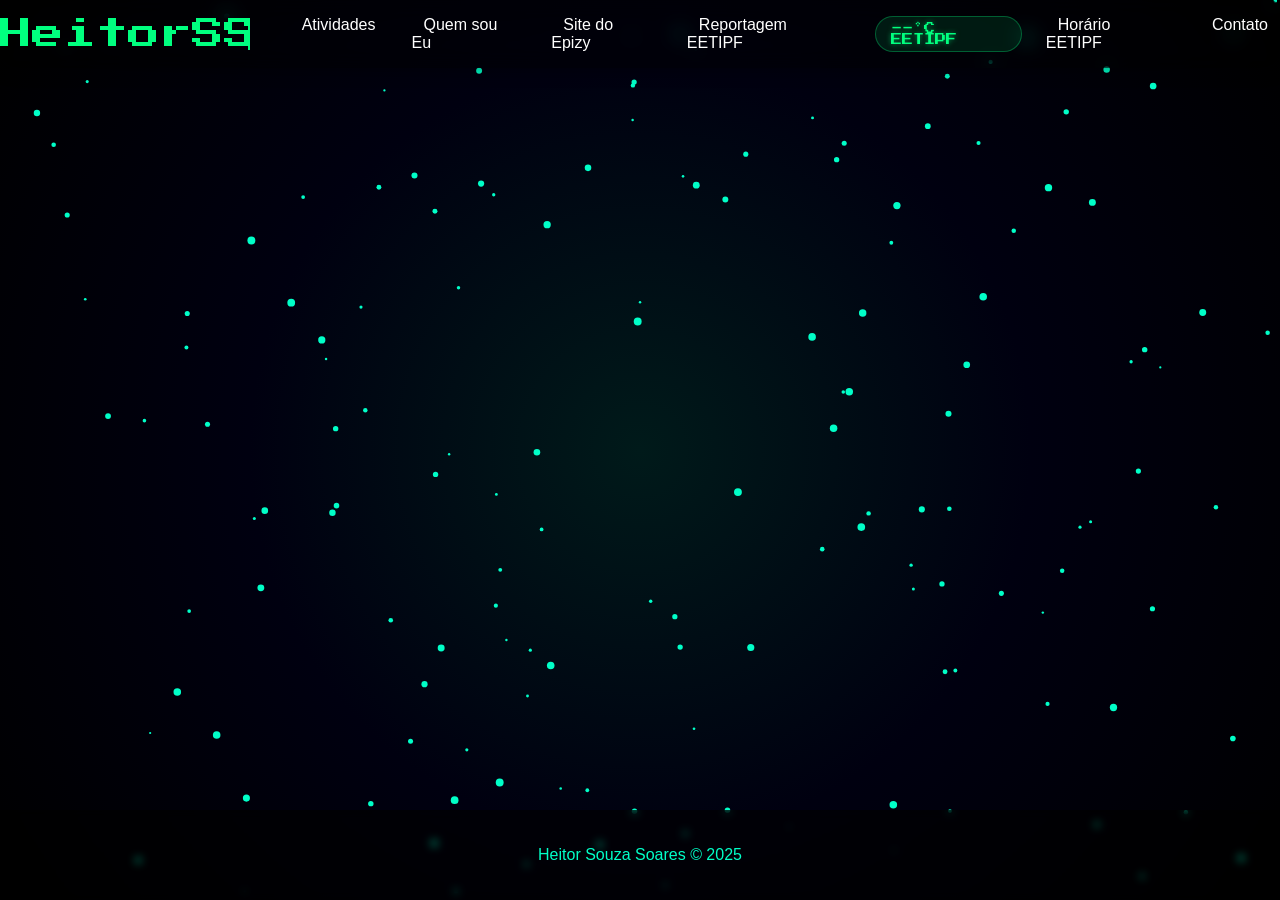
==== index.html @ 60b9fe6f "Feat - Adicionado API de clima" ====
<!DOCTYPE html>
<html lang="pt-br">

<head>
    <meta charset="UTF-8">
    <meta name="viewport" content="width=device-width, initial-scale=1.0">

    <title>HeitorSS</title>

    <link href="https://fonts.googleapis.com/css2?family=Press+Start+2P&display=swap" rel="stylesheet">

    <link rel="manifest" href="/manifest.json">
    <meta name="theme-color" content="#2563eb">
    <link rel="icon" href="icons/icon-192.png">
    <link rel="apple-touch-icon" href="icons/icon-512.png">
    <link rel="stylesheet" href="css/root.css">
    <link rel="stylesheet" href="css/layout.css">
    <link rel="stylesheet" href="css/menu.css">
    <link rel="stylesheet" href="css/hero.css">
    <link rel="stylesheet" href="css/style.css">

    <script defer src="js/menu.js"></script>
    <script defer src="js/particles_config.js"></script>
    <script defer src="js/clima.js"></script>
</head>

<body>
    <canvas id="particles"></canvas>

    <header class="header">
        <nav class="nav">
            <a href="https://www.instagram.com/" class="logo">HeitorSS</a>

            <button class="hamburguer" aria-label="Menu"><span></span></button>

            <ul class="nav-list">
                <li class="dropdown">
                    <a href="#">Atividades</a>
                    <ul class="dropdown-menu">
                        <li><a href="projetos.html" style="color: #00ff7f; font-weight: bold;">Página de Projetos</a>
                        </li>

                        <li>
                            <a href="https://drive.google.com/drive/folders/1LL6l6XoXd9-YVU5_PLewGvvCvMdS0h8O?usp=drive_link"
                                target="_blank" rel="noopener noreferrer">Html e Css</a>
                        </li>
                        <li>
                            <a href="https://drive.google.com/drive/folders/1zPRLdQ1I1BKVwmNuQ0gTp_elf0p44a7t?usp=drive_link"
                                target="_blank" rel="noopener noreferrer">Programação Web</a>
                        </li>
                        <li>
                            <a href="https://drive.google.com/drive/folders/12LmqHrkvAjQuMaIHPnSUoVoJ_ao_UeqX?usp=drive_link"
                                target="_blank" rel="noopener noreferrer">Lógica DP 2</a>
                        </li>
                        <li>
                            <a href="https://drive.google.com/drive/folders/1gd-kmtQkbzxY_TovyuV1MWBOTUQKLWuR?usp=drive_link"
                                target="_blank" rel="noopener noreferrer">Poo/Java</a>
                        </li>
                    </ul>
                </li>

                <li><a href="https://heitorsouzasoares2025.github.io/Portifolio/" target="_blank"
                        rel="noopener noreferrer">Quem sou Eu</a></li>
                <li><a href="https://alisonfdn.epizy.com/" target="_blank" rel="noopener noreferrer">Site do Epizy</a>
                </li>
                <li><a href="https://noticias.r7.com/minas-gerais/balanco-geral-mg/video/profissoes-do-futuro-oferta-por-ensino-medio-integrado-a-educacao-profissional-cresce-em-mg-25082025/"
                        target="_blank" rel="noopener noreferrer">Reportagem EETIPF</a></li>
                        <div id="clima-container" class="clima-top">
                            <span id="temp">--°C EETIPF</span>
                            <img id="clima-icon" src="" alt="Clima" style="display: none;">
                        </div>
                <li><a href="https://heitorsouzasoares2025.github.io/site-horarios/" target="_blank"
                        rel="noopener noreferrer">Horário EETIPF</a></li>
                <li><a href="mailto:heitorinformaticasala09@gmail.com" target="_blank">Contato</a></li>
            </ul>
        </nav>
    </header>

    <main>
    </main>

    <footer>
        <p>Heitor Souza Soares © 2025</p>
    </footer>

    <script>
        if ('serviceWorker' in navigator) {
            navigator.serviceWorker.register('sw.js')
                .then(() => console.log('Service Worker registrado!'))
                .catch(err => console.error('Erro ao registrar SW:', err));
        }
    </script>

</body>

</html>
---- css/root.css ----
@keyframes pulse {
    0% {
        background: radial-gradient(circle at center, #001a1a, #000010, #000000);
    }

    100% {
        background: radial-gradient(circle at center, #002b2b, #000020, #000000);
    }
}

@keyframes blink {

    0%,
    50%,
    100% {
        border-color: #00ff7f;
    }

    25%,
    75% {
        border-color: transparent;
    }
}

@keyframes fadeInUp {
    from {
        opacity: 0;
        transform: translateY(30px);
    }

    to {
        opacity: 1;
        transform: translateY(0);
    }
}
---- css/layout.css ----
html,
body {
    height: 100%;
    margin: 0;
}

body {
    display: flex;
    flex-direction: column;
    min-height: 100vh;
    background: radial-gradient(circle at center, #001a1a, #000010, #000000);
    animation: pulse 6s infinite alternate;
    font-family: sans-serif;
}

main {
    flex: 1 0 auto;
    padding-top: 100px;
    display: flex;
    flex-direction: column;
}

footer {
    flex-shrink: 0;
    width: 100%;
    background: rgba(0, 0, 0, 0.6);
    color: #00ffc8;
    text-align: center;
    padding: 20px 0;
    backdrop-filter: blur(4px);
    z-index: 1000;
}

.header {
    position: relative;
    z-index: 1000;
}

.logo {
    text-decoration: none;
    font-family: 'Press Start 2P', sans-serif;
    font-size: 2rem;
    color: #00ff7f;
    text-shadow: 2px 2px 5px rgba(0, 0, 0, 0.5);
    white-space: nowrap;
    border-right: 2px solid #00ff7f;
    overflow: hidden;
    animation: blink 1s step-start infinite;
}

#particles {
    position: fixed;
    top: 0;
    left: 0;
    width: 100vw;
    height: 100vh;
    z-index: 800;
    pointer-events: none;
}

.title-retro {
    font-family: 'Press Start 2P', cursive;
    color: #00ff7f;
    text-align: center;
    padding: 40px 0;
    text-shadow: 2px 2px 10px rgba(0, 255, 127, 0.5);
    font-size: 1.8rem;
}

#particles {
    position: fixed;
    top: 0;
    left: 0;
    width: 100%;
    height: 100%;
    z-index: -1;
    pointer-events: none;
}

.clima-top {
    display: flex;
    align-items: center;
    gap: 8px;
    font-family: 'Press Start 2P', cursive;
    font-size: 0.7rem;
    color: #00ff7f;
    padding: 5px 15px;
    background: rgba(0, 255, 127, 0.1);
    border-radius: 20px;
    border: 1px solid rgba(0, 255, 127, 0.3);
    text-shadow: 0 0 5px rgba(0, 255, 127, 0.5);
}

#clima-icon {
    width: 30px;
    height: 30px;
    filter: drop-shadow(0 0 5px #00ff7f);
}
---- css/menu.css ----
.nav {
    max-width: 1280px;
    margin: 0 auto;
    display: flex;
    justify-content: space-between;
    align-items: center;
    padding: 10 16px;
    background: rgba(0, 0, 0, 0.4);
    backdrop-filter: blur(10px);
    border-radius: 10px;
    box-shadow: 0 4px 15px rgba(0, 0, 0, 0.3);
    position: relative;
    z-index: 1000;
}

.nav-list {
    display: flex;
    gap: 24px;
    list-style: none;
}

.nav-list li a {
    color: white;
    font-size: 16px;
    padding: 6px 12px;
    border-radius: 6px;
    text-decoration: none;
    transition: 0.3s ease;
}

.nav-list li a:hover,
.dropdown-menu a:hover {
    color: #00ff36;
    text-shadow: 0 0 8px #00ff36, 0 0 15px #00ff36;
    background-color: rgba(0, 255, 56, 0.1);
    box-shadow: 0 0 10px #00ff36, 0 0 20px #00ff36;
}

.dropdown {
    position: relative;
}

.dropdown-menu {
    list-style: none;
    display: none;
    position: absolute;
    top: 100%;
    left: 0;
    min-width: 180px;
    background: rgba(0, 0, 0, 0.6);
    backdrop-filter: blur(8px);
    border-radius: 8px;
    padding: 8px 0;
    z-index: 1100;
}

.dropdown-menu a {
    display: block;
    padding: 8px 16px;
    color: white;
    font-size: 14px;
}

.dropdown:hover .dropdown-menu {
    display: block;
}

.hamburguer {
    display: none;
    width: 30px;
    height: 24px;
    background: none;
    border: none;
    cursor: pointer;
    position: relative;
    z-index: 1200;
}

.hamburguer span,
.hamburguer::before,
.hamburguer::after {
    content: "";
    display: block;
    width: 30px;
    height: 3px;
    background: #fff;
    border-radius: 2px;
    position: absolute;
    left: 0;
    transition: 0.3s;
}

.hamburguer::before {
    top: 0;
}

.hamburguer span {
    top: 10px;
}

.hamburguer::after {
    top: 20px;
}

@media (max-width: 768px) {
    .hamburguer {
        display: block;
        position: relative;
        z-index: 1500;
    }

    .nav-list {
        position: fixed;
        top: 0;
        left: 0;
        width: 100vw;
        height: 100vh;
        flex-direction: column;
        justify-content: center;
        align-items: center;
        background: rgba(0, 0, 0, 0.8);
        backdrop-filter: blur(10px);
        clip-path: circle(0 at 90% -10%);
        transition: 0.5s ease-in-out;
        pointer-events: none;
        gap: 24px;
        z-index: 1100;
    }

    .nav.active .nav-list {
        clip-path: circle(1500px at 90% -10%);
        pointer-events: all;
    }

    .nav-list li a {
        font-size: 24px;
        text-align: center;
    }

    .dropdown-menu {
        display: none;
        flex-direction: column;
        width: 100%;
        text-align: center;
        background: rgba(0, 0, 0, 0.7);
        backdrop-filter: blur(10px);
        border-radius: 8px;
        padding: 8px 0;
        z-index: 1200;
    }

    .dropdown.active .dropdown-menu {
        display: flex;
    }
}
---- css/hero.css ----
.grid-projetos {
    display: grid;
    grid-template-columns: repeat(auto-fit, minmax(320px, 1fr));
    gap: 40px;
    padding: 50px 5%;
}

.projeto-card {
    position: relative;
    height: 450px;
    border-radius: 15px;
    overflow: hidden;
    background: #050505;
    border: 1px solid rgba(0, 255, 127, 0.1);
    display: flex;
    flex-direction: column;
    justify-content: flex-end;
    transition: border-color 0.3s, box-shadow 0.3s;
}

.projeto-card::before {
    content: "";
    position: absolute;
    inset: 0;
    background: radial-gradient(800px circle at var(--x) var(--y),
            rgba(0, 255, 127, 0.4),
            transparent 25%);
    z-index: 2;
    opacity: 0;
    transition: opacity 0.5s;
    pointer-events: none;
}

.projeto-card:hover::before {
    opacity: 1;
}

.projeto-card:hover {
    border-color: #00ff7f;
    box-shadow: 0 0 20px rgba(0, 255, 127, 0.2);
}

.card-image {
    position: absolute;
    inset: 0;
    background-size: cover;
    background-position: center;
    filter: grayscale(100%) brightness(0.1);
    transition: filter 0.5s;
    z-index: 1;
}

.projeto-card:hover .card-image {
    filter: grayscale(0%) brightness(0.4);
}

.projeto-card::after {
    content: '';
    position: absolute;
    bottom: 0;
    width: 100%;
    height: 80%;
    background: linear-gradient(to top, rgba(0, 0, 0, 1) 10%, transparent);
    z-index: 2;
    pointer-events: none;
}

.card-content {
    position: relative;
    z-index: 3;
    padding: 25px;
    transform: translateY(150px);
    transition: transform 0.5s cubic-bezier(0.4, 0, 0.2, 1);
}

.projeto-card:hover .card-content {
    transform: translateY(0) !important;
}

.projeto-card h3 {
    margin: 15px 0;
    font-size: 1.2rem;
    color: #00ff7f;
    text-shadow: 0 0 10px rgba(0, 255, 127, 0.5);
    font-family: 'Press Start 2P', cursive;
    display: flex;
    align-items: center;
    gap: 10px;
}

.icon-animado {
    display: inline-block;
    transition: transform 0.3s cubic-bezier(0.175, 0.885, 0.32, 1.275);
    will-change: transform;
}

.tag {
    font-size: 0.6rem;
    background: #00ff7f;
    color: #000;
    padding: 3px 8px;
    font-family: 'Press Start 2P';
    border-radius: 3px;
}

.detalhamento {
    opacity: 0;
    transition: opacity 0.4s ease;
}

.projeto-card:hover .detalhamento {
    opacity: 1 !important;
}

.detalhamento p,
.detalhamento li {
    color: #ffffff !important;
    font-size: 0.8rem;
    text-shadow: 1px 1px 3px #000;
    margin-bottom: 5px;
}

.detalhamento ul {
    list-style: none;
    padding: 0;
    margin-bottom: 15px;
}

.projeto-card:hover .detalhamento li {
    animation: slideIn 0.4s ease forwards;
    opacity: 0;
}

.projeto-card:hover .detalhamento li:nth-child(1) {
    animation-delay: 0.1s;
}

.projeto-card:hover .detalhamento li:nth-child(2) {
    animation-delay: 0.2s;
}

.projeto-card:hover .detalhamento li:nth-child(3) {
    animation-delay: 0.3s;
}

@keyframes slideIn {
    from {
        transform: translateX(-15px);
        opacity: 0;
    }

    to {
        transform: translateX(0);
        opacity: 1;
    }
}

.btn-view {
    display: block;
    text-align: center;
    background: transparent;
    border: 1px solid #00ff7f;
    color: #00ff7f;
    padding: 12px;
    font-family: 'Press Start 2P';
    font-size: 0.7rem;
    text-decoration: none;
    transition: 0.3s;
}

.btn-view:hover {
    background: #00ff7f;
    color: #000;
    box-shadow: 0 0 15px #00ff7f;
}
---- css/style.css ----
@import "root.css";
@import "layout.css";
@import "menu.css";
@import "hero.css";
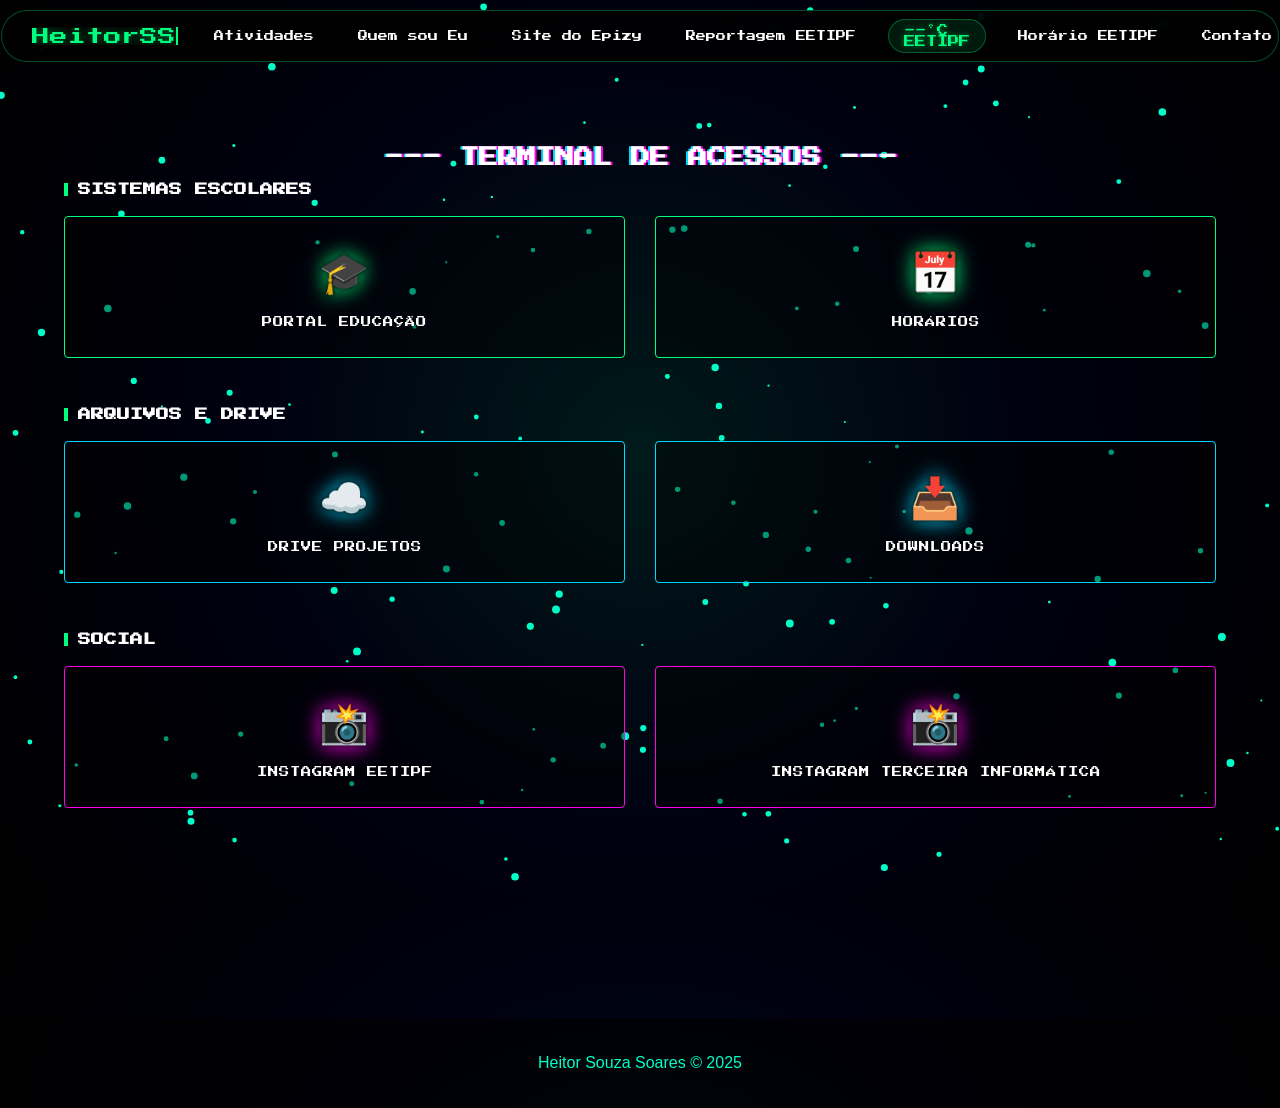
==== commit f1e2bb43: "Feat - Adicionado categorização nos downloadas e reconhecimento automático estimado de peso" ====
--- a/index.html
+++ b/index.html
@@ -29,7 +29,9 @@
 
     <header class="header">
         <nav class="nav">
-            <a href="https://www.instagram.com/" class="logo">HeitorSS</a>
+            <div class="logo-container">
+                <a href="https://www.instagram.com/" class="logo">HeitorSS</a>
+            </div>
 
             <button class="hamburguer" aria-label="Menu"><span></span></button>
 
@@ -56,6 +58,11 @@
                             <a href="https://drive.google.com/drive/folders/1gd-kmtQkbzxY_TovyuV1MWBOTUQKLWuR?usp=drive_link"
                                 target="_blank" rel="noopener noreferrer">Poo/Java</a>
                         </li>
+
+                        <a href="downloads.html" class="link-card neon-azul">
+                            <span class="emoji-icon">📥</span>
+                            <span>CENTRAL DE DOWNLOADS</span>
+                        </a>
                     </ul>
                 </li>
 
@@ -76,6 +83,52 @@
         </nav>
     </header>
 
+    <section class="central-links">
+        <h2 class="titulo-sessao">--- TERMINAL DE ACESSOS ---</h2>
+    
+        <div class="categoria-grupo">
+            <h3 class="label-categoria">SISTEMAS ESCOLARES</h3>
+            <div class="grid-links">
+                <a href="#" class="link-card neon-verde">
+                    <span class="emoji-icon">🎓</span>
+                    <span>PORTAL EDUCAÇÃO</span>
+                </a>
+                <a href="#" class="link-card neon-verde">
+                    <span class="emoji-icon">📅</span>
+                    <span>HORÁRIOS</span>
+                </a>
+            </div>
+        </div>
+    
+        <div class="categoria-grupo">
+            <h3 class="label-categoria">ARQUIVOS E DRIVE</h3>
+            <div class="grid-links">
+                <a href="#" class="link-card neon-azul">
+                    <span class="emoji-icon">☁️</span>
+                    <span>DRIVE PROJETOS</span>
+                </a>
+                <a href="downloads.html" class="link-card neon-azul">
+                    <span class="emoji-icon">📥</span>
+                    <span>DOWNLOADS</span>
+                </a>
+            </div>
+        </div>
+    
+        <div class="categoria-grupo">
+            <h3 class="label-categoria">SOCIAL</h3>
+            <div class="grid-links">
+                <a href="https://www.instagram.com/escolafontes/" class="link-card neon-rosa">
+                    <span class="emoji-icon">📸</span>
+                    <span>INSTAGRAM EETIPF</span>
+                </a>
+                <a href="https://www.instagram.com/terceirao_info26/" class="link-card neon-rosa">
+                    <span class="emoji-icon">📸</span>
+                    <span>INSTAGRAM TERCEIRA INFORMÁTICA</span>
+                </a>
+            </div>
+        </div>
+    </section>
+
     <main>
     </main>
 
--- a/css/root.css
+++ b/css/root.css
@@ -3,7 +3,6 @@
     0% {
         background: radial-gradient(circle at center, #001a1a, #000010, #000000);
     }
-
     100% {
         background: radial-gradient(circle at center, #002b2b, #000020, #000000);
     }
@@ -16,7 +15,6 @@
     100% {
         border-color: #00ff7f;
     }
-
     25%,
     75% {
         border-color: transparent;
@@ -28,9 +26,58 @@
         opacity: 0;
         transform: translateY(30px);
     }
-
     to {
         opacity: 1;
         transform: translateY(0);
     }
+}
+
+@keyframes floating {
+
+    0%,
+    100% {
+        transform: translateY(0) scale(1.2);
+    }
+    50% {
+        transform: translateY(-10px) scale(1.2);
+    }
+}
+
+@keyframes scan {
+    0% {
+        top: -100%;
+    }
+    100% {
+        top: 100%;
+    }
+}
+
+@keyframes glitch-anim {
+    0% {
+        transform: translate(0);
+    }
+    20% {
+        transform: translate(-2px, 2px);
+    }
+    40% {
+        transform: translate(-2px, -2px);
+    }
+    60% {
+        transform: translate(2px, 2px);
+    }
+    80% {
+        transform: translate(2px, -2px);
+    }
+    100% {
+        transform: translate(0);
+    }
+}
+
+@keyframes typing {
+    from {
+        width: 0;
+    }
+    to {
+        width: 155px;
+    }
 }
--- a/css/layout.css
+++ b/css/layout.css
@@ -96,4 +96,136 @@
     width: 30px;
     height: 30px;
     filter: drop-shadow(0 0 5px #00ff7f);
+}
+
+.central-links {
+    padding: 60px 5%;
+    text-align: center;
+    perspective: 1000px;
+}
+
+.grid-links {
+    display: grid;
+    grid-template-columns: repeat(auto-fit, minmax(220px, 1fr));
+    gap: 30px;
+    max-width: 1200px;
+    margin: 0 auto;
+}
+
+.link-card {
+    background: rgba(0, 255, 127, 0.03);
+    border: 1px solid rgba(0, 255, 127, 0.2);
+    padding: 30px 20px;
+    text-decoration: none;
+    color: #fff;
+    font-family: 'Press Start 2P', cursive;
+    font-size: 0.65rem;
+    border-radius: 4px;
+    display: flex;
+    flex-direction: column;
+    align-items: center;
+    gap: 20px;
+    position: relative;
+    transition: all 0.4s cubic-bezier(0.175, 0.885, 0.32, 1.275);
+    transform-style: preserve-3d;
+    overflow: hidden;
+}
+
+.link-card .emoji-icon {
+    font-size: 2.5rem;
+    filter: drop-shadow(0 0 10px rgba(0, 255, 127, 0.5));
+    transition: transform 0.3s ease;
+}
+
+.link-card:hover {
+    background: rgba(0, 255, 127, 0.1);
+    border-color: #00ff7f;
+    box-shadow:
+        -10px 10px 20px rgba(0, 0, 0, 0.5),
+        0 0 15px rgba(0, 255, 127, 0.3);
+    transform: rotateX(10deg) rotateY(-10deg) translateZ(20px);
+}
+
+.link-card:hover .emoji-icon {
+    transform: scale(1.2) translateZ(30px);
+    animation: floating 2s infinite ease-in-out;
+}
+
+.link-card::after {
+    content: "";
+    position: absolute;
+    top: -100%;
+    left: 0;
+    width: 100%;
+    height: 100%;
+    background: linear-gradient(to bottom,
+            transparent,
+            rgba(0, 255, 127, 0.2),
+            transparent);
+    transition: none;
+}
+
+.link-card:hover::after {
+    animation: scan 1.5s infinite linear;
+}
+
+.link-card span {
+    letter-spacing: 1px;
+    text-shadow: 0 0 5px #000;
+}
+
+.categoria-grupo {
+    margin-bottom: 50px;
+}
+
+.label-categoria {
+    font-family: 'Press Start 2P', cursive;
+    color: #fff;
+    font-size: 0.8rem;
+    text-align: left;
+    margin-bottom: 20px;
+    padding-left: 10px;
+    border-left: 4px solid #00ff7f;
+    text-transform: uppercase;
+}
+
+.neon-verde {
+    --cor-neon: #00ff7f;
+    --cor-sombra: rgba(0, 255, 127, 0.3);
+}
+
+.neon-azul {
+    --cor-neon: #00d9ff;
+    --cor-sombra: rgba(0, 217, 255, 0.3);
+}
+
+.neon-rosa {
+    --cor-neon: #ff00ea;
+    --cor-sombra: rgba(255, 0, 234, 0.3);
+}
+
+.link-card {
+    border: 1px solid var(--cor-neon);
+    background: rgba(0, 0, 0, 0.4);
+}
+
+.link-card:hover {
+    box-shadow:
+        -10px 10px 20px rgba(0, 0, 0, 0.5),
+        0 0 15px var(--cor-sombra);
+    background: var(--cor-sombra);
+    transform: rotateX(10deg) rotateY(-10deg) translateZ(20px);
+}
+
+.link-card .emoji-icon {
+    filter: drop-shadow(0 0 10px var(--cor-neon));
+}
+
+.titulo-sessao {
+    font-family: 'Press Start 2P', cursive;
+    color: #fff;
+    font-size: 1.2rem;
+    text-align: center;
+    text-shadow: 2px 0 #ff00ea, -2px 0 #00d9ff;
+    animation: glitch-anim 2s infinite;
 }
--- a/css/menu.css
+++ b/css/menu.css
@@ -1,39 +1,67 @@
 .nav {
-    max-width: 1280px;
-    margin: 0 auto;
+    max-width: 95%;
+    margin: 10px auto;
+    display: grid;
+    grid-template-columns: auto 1fr auto;
+    align-items: center;
+    gap: 20px;
+    padding: 8px 30px;
+    background: rgba(0, 0, 0, 0.85);
+    backdrop-filter: blur(12px);
+    border-radius: 50px;
+    border: 1px solid rgba(0, 255, 127, 0.3);
+    position: sticky;
+    top: 10px;
+    z-index: 1000;
+}
+
+.nav-right {
     display: flex;
-    justify-content: space-between;
     align-items: center;
-    padding: 10 16px;
-    background: rgba(0, 0, 0, 0.4);
-    backdrop-filter: blur(10px);
-    border-radius: 10px;
-    box-shadow: 0 4px 15px rgba(0, 0, 0, 0.3);
-    position: relative;
-    z-index: 1000;
+    gap: 15px;
+    justify-content: flex-end;
 }
 
 .nav-list {
     display: flex;
-    gap: 24px;
+    justify-content: center;
+    align-items: center;
+    gap: 20px;
     list-style: none;
+    padding: 0;
+    margin: 0;
+    width: 100%;
+}
+.logo-container {
+    min-width: 150px;
+    display: flex;
+    justify-content: flex-start;
+}
+.nav a {
+    text-decoration: none;
+    font-family: 'Press Start 2P', cursive;
+    transition: 0.3s;
 }
 
 .nav-list li a {
     color: white;
-    font-size: 16px;
-    padding: 6px 12px;
-    border-radius: 6px;
-    text-decoration: none;
-    transition: 0.3s ease;
+    font-size: 10px;
+    padding: 8px 12px;
+    display: block;
+    white-space: nowrap;
 }
 
-.nav-list li a:hover,
-.dropdown-menu a:hover {
-    color: #00ff36;
-    text-shadow: 0 0 8px #00ff36, 0 0 15px #00ff36;
-    background-color: rgba(0, 255, 56, 0.1);
-    box-shadow: 0 0 10px #00ff36, 0 0 20px #00ff36;
+.nav-list li a:hover {
+    color: #00ff7f;
+    background: rgba(0, 255, 127, 0.1);
+    box-shadow: inset 0 0 10px rgba(0, 255, 127, 0.2);
+    border-radius: 20px;
+}
+
+.logo {
+    color: #00ff7f !important;
+    font-size: 1.1rem;
+    text-shadow: 0 0 10px rgba(0, 255, 127, 0.5);
 }
 
 .dropdown {
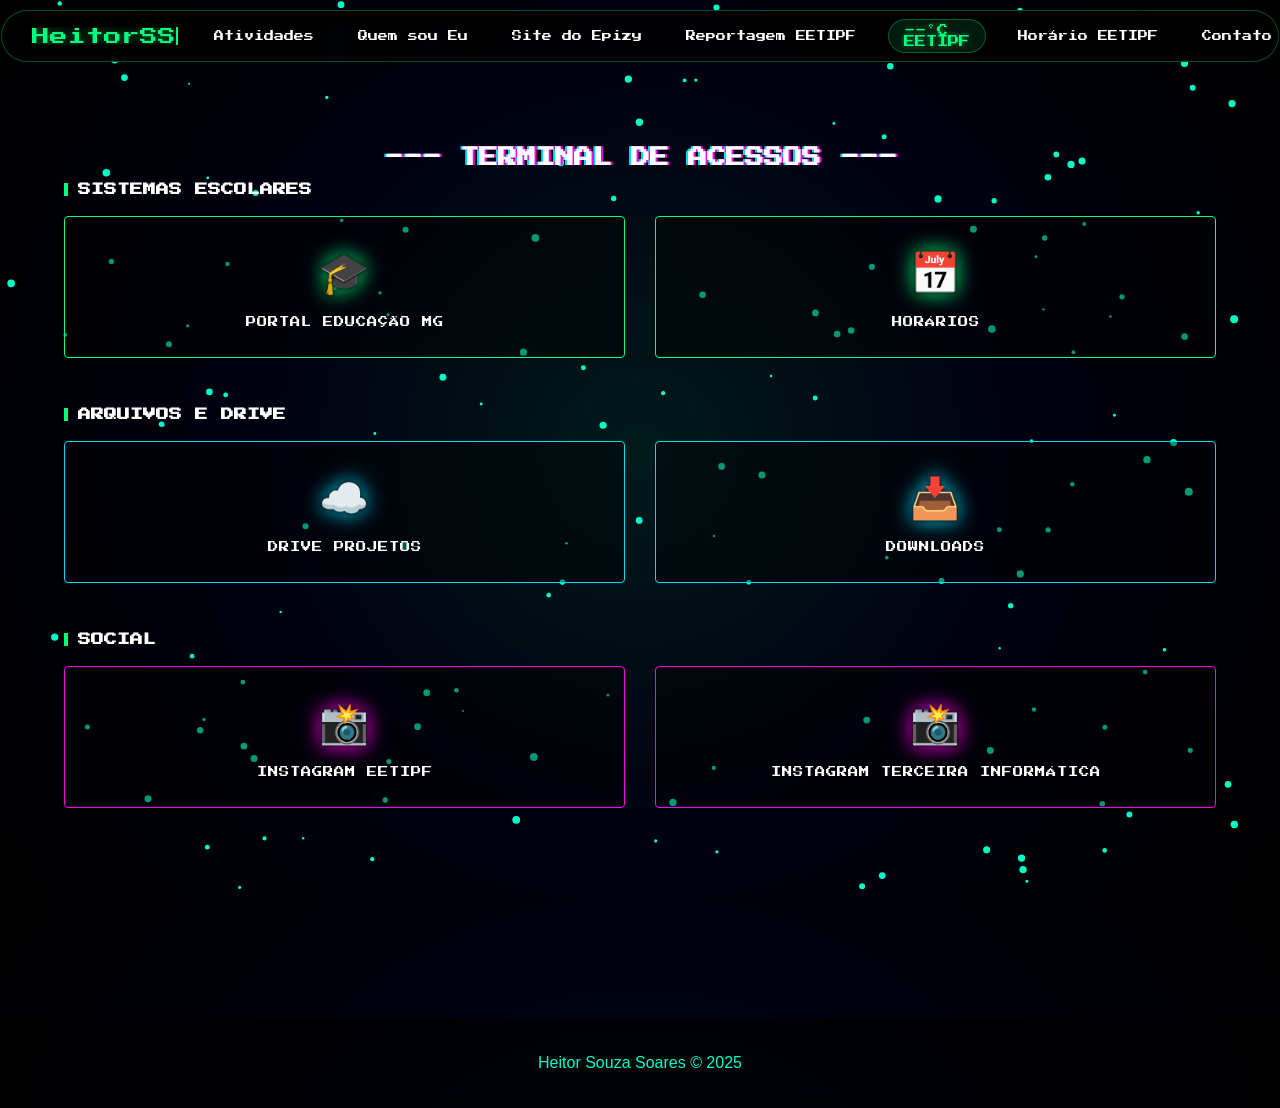
==== commit e50d7dde: "Feat,Fix - Adicionado novos recursos e corrigido bugs" ====
--- a/index.html
+++ b/index.html
@@ -89,9 +89,9 @@
         <div class="categoria-grupo">
             <h3 class="label-categoria">SISTEMAS ESCOLARES</h3>
             <div class="grid-links">
-                <a href="#" class="link-card neon-verde">
+                <a href="https://www.educacao.mg.gov.br/" class="link-card neon-verde">
                     <span class="emoji-icon">🎓</span>
-                    <span>PORTAL EDUCAÇÃO</span>
+                    <span>PORTAL EDUCAÇÃO MG</span>
                 </a>
                 <a href="#" class="link-card neon-verde">
                     <span class="emoji-icon">📅</span>
@@ -103,7 +103,7 @@
         <div class="categoria-grupo">
             <h3 class="label-categoria">ARQUIVOS E DRIVE</h3>
             <div class="grid-links">
-                <a href="#" class="link-card neon-azul">
+                <a href="https://drive.google.com/drive/u/2/my-drive" class="link-card neon-azul">
                     <span class="emoji-icon">☁️</span>
                     <span>DRIVE PROJETOS</span>
                 </a>
--- a/css/style.css
+++ b/css/style.css
@@ -1,4 +1,5 @@
-@import "root.css";
+@import "downloads.css";
+@import "hero.css";
 @import "layout.css";
 @import "menu.css";
-@import "hero.css";+@import "root.css";
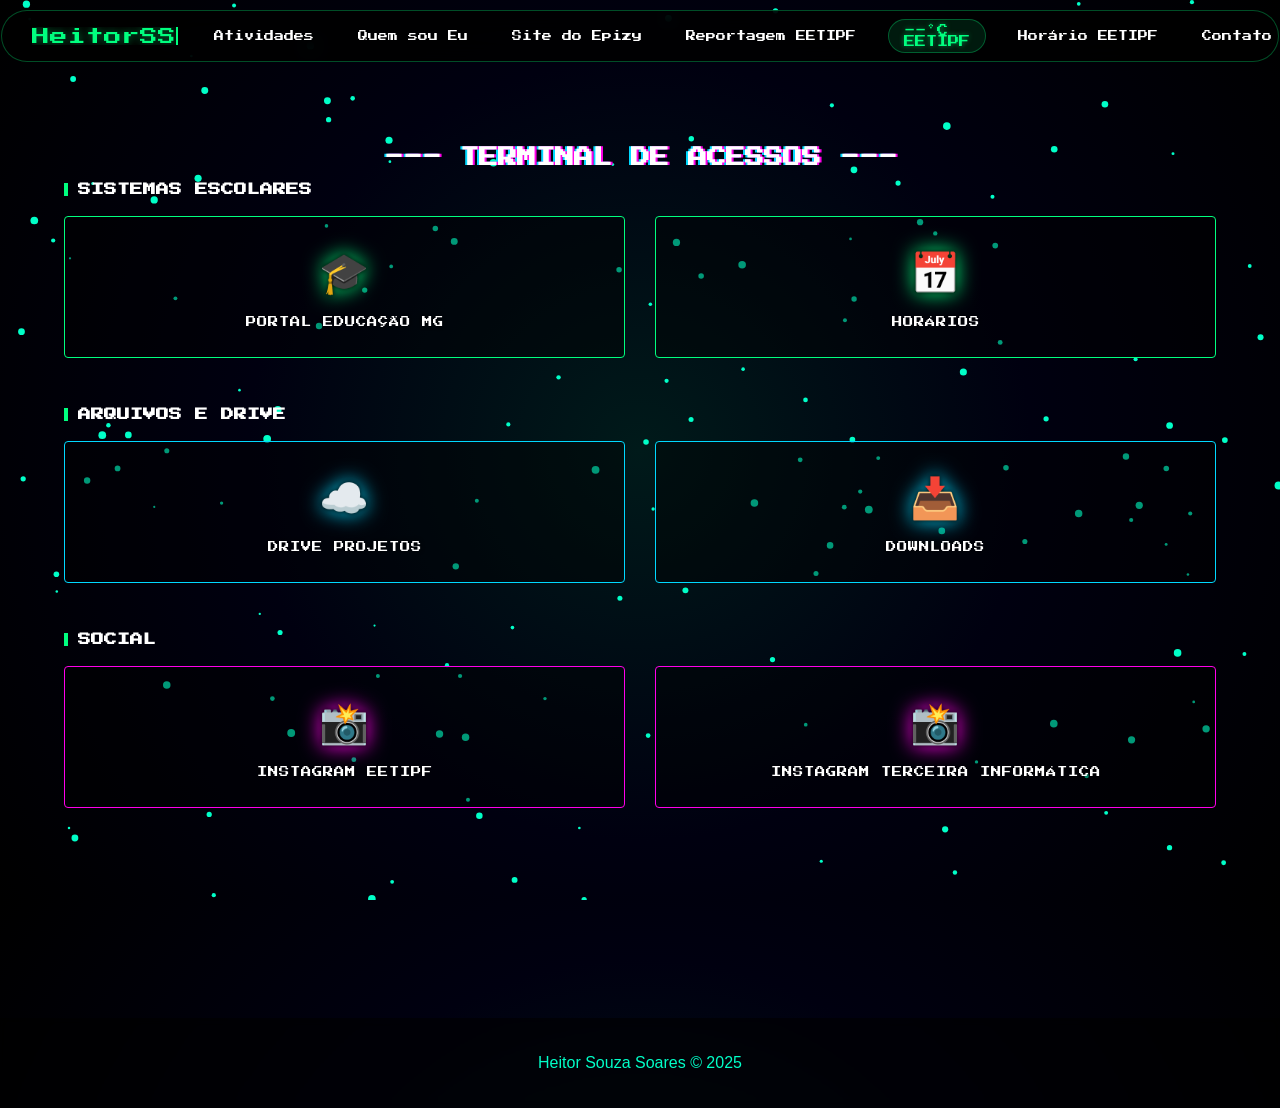
==== commit a90c7502: "Feat - Favicon funcionando" ====
--- a/index.html
+++ b/index.html
@@ -9,10 +9,14 @@
 
     <link href="https://fonts.googleapis.com/css2?family=Press+Start+2P&display=swap" rel="stylesheet">
 
-    <link rel="manifest" href="/manifest.json">
+
+    <link rel="icon" type="image/png" href="assets/img/icons/icon-512.png">
+    
+    <link rel="manifest" href="manifest.json">
+    
+    <link rel="apple-touch-icon" href="assets/img/icons/icon-512.png">
+
     <meta name="theme-color" content="#2563eb">
-    <link rel="icon" href="icons/icon-192.png">
-    <link rel="apple-touch-icon" href="icons/icon-512.png">
     <link rel="stylesheet" href="css/root.css">
     <link rel="stylesheet" href="css/layout.css">
     <link rel="stylesheet" href="css/menu.css">
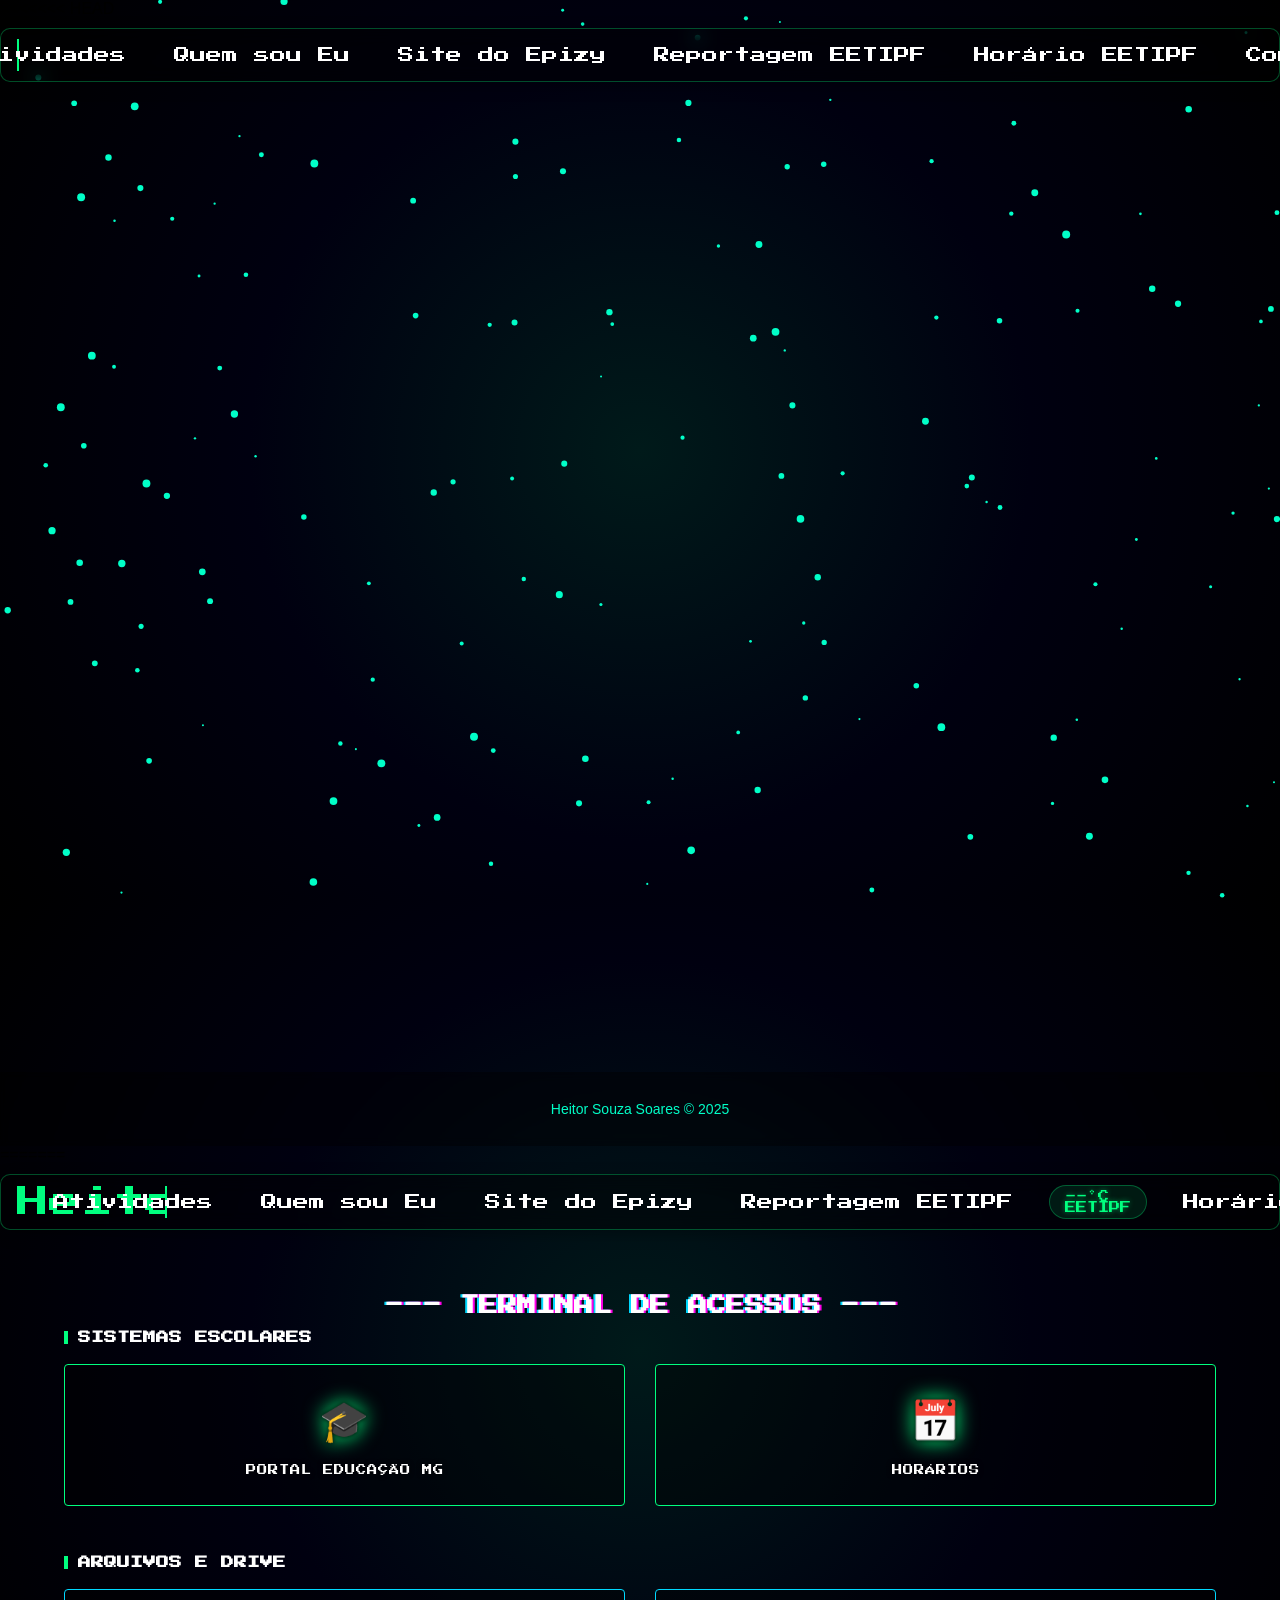
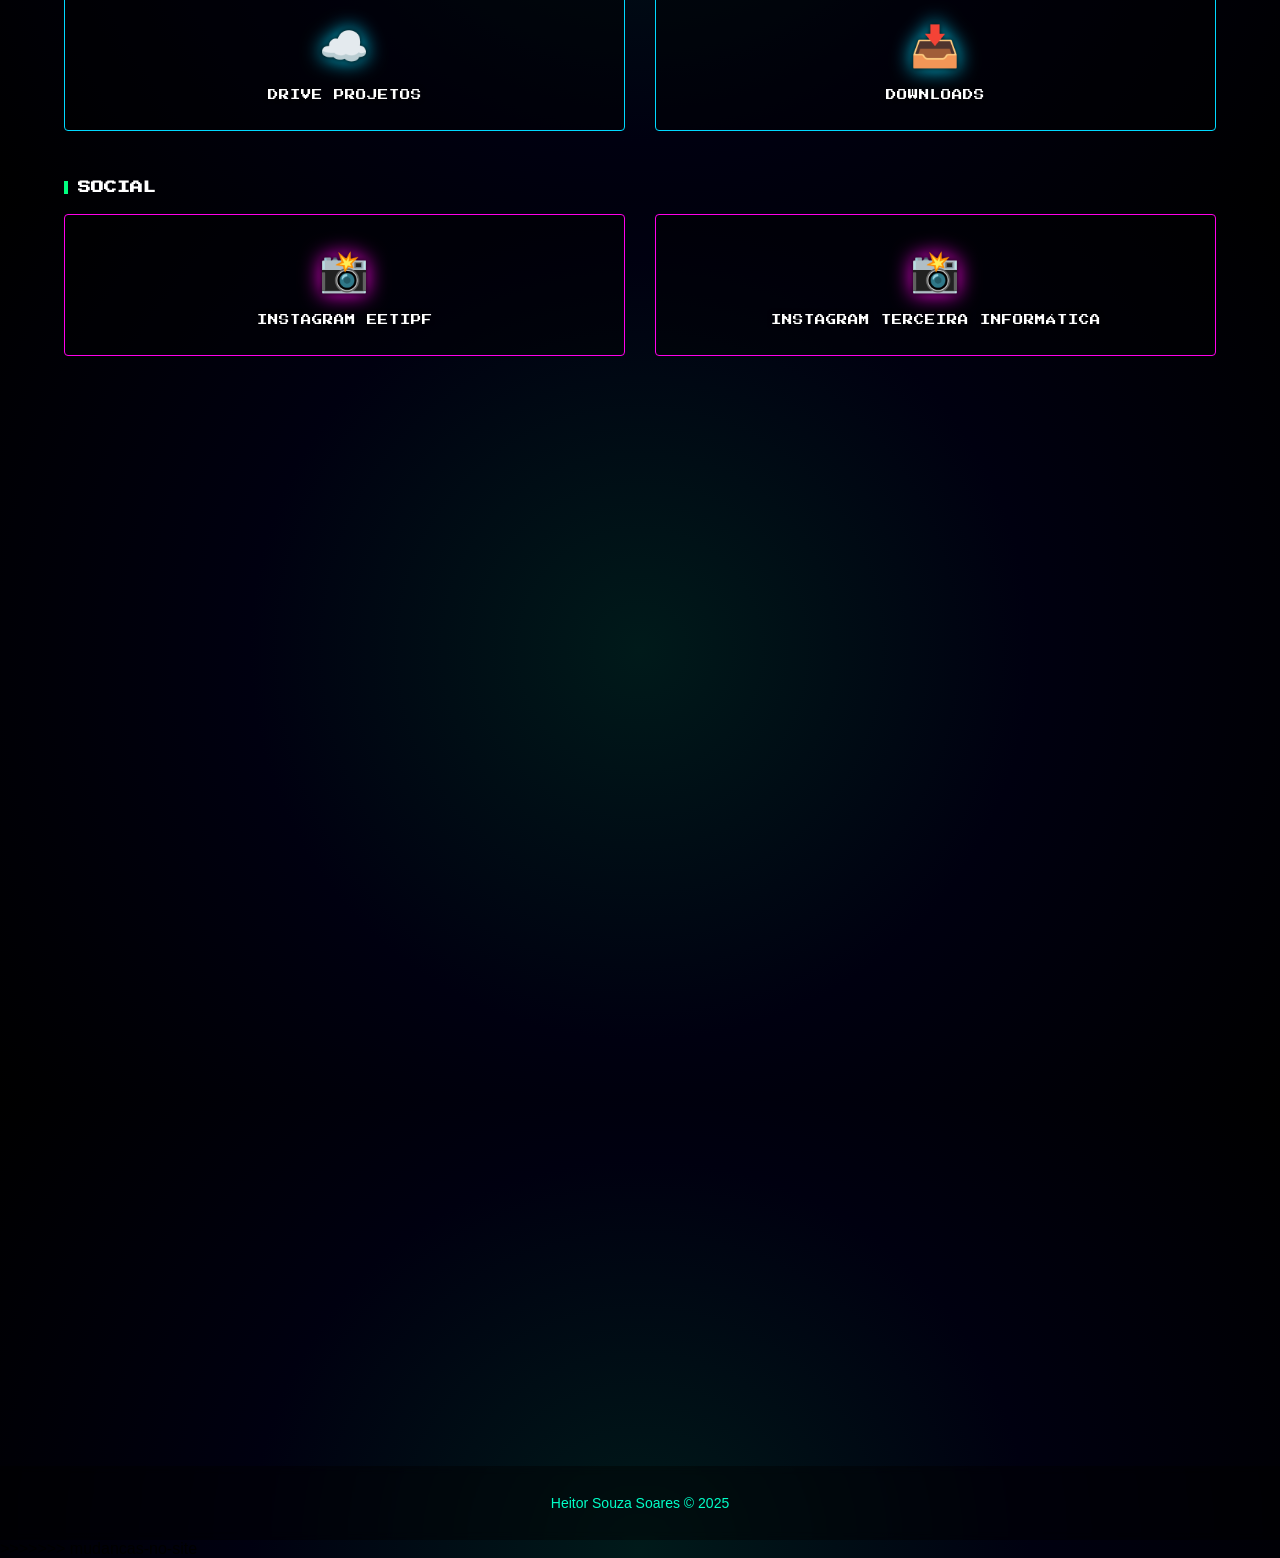
==== commit 0d04b698: "fix - resolvendo conflitos de merge e atualizando site" ====
--- a/index.html
+++ b/index.html
@@ -1,3 +1,114 @@
+<<<<<<< HEAD
+<!DOCTYPE html>
+<html lang="pt-br">
+
+<head>
+    <!-- Define o tipo do documento e idioma -->
+    <meta charset="UTF-8">
+    <!-- Faz o site ser responsivo em telas menores (celulares/tablets) -->
+    <meta name="viewport" content="width=device-width, initial-scale=1.0">
+
+    <title>HeitorSS</title>
+
+    <!-- Fonte estilo retrô/gamer do Google Fonts -->
+    <link href="https://fonts.googleapis.com/css2?family=Press Start 2P:wght@400;700&display=swap" rel="stylesheet">
+
+    <!-- Configurações do PWA -->
+    <link rel="manifest" href="/manifest.json"> <!-- Arquivo que define ícones, nome e comportamento do app -->
+    <meta name="theme-color" content="#2563eb"> <!-- Cor da barra do navegador em dispositivos móveis -->
+    <link rel="icon" href="icons/icon-192.png"> <!-- Ícone padrão do site -->
+    <link rel="apple-touch-icon" href="icons/icon-512.png"> <!-- Ícone para iOS -->
+
+    <!-- CSS principal do site -->
+    <link rel="stylesheet" href="css/style.css">
+
+    <!-- JS principal do site (defer = carrega depois do HTML) -->
+    <script defer src="js/script.js"></script>
+</head>
+
+<body>
+    <!-- Canvas para o efeito de partículas (fica atrás de tudo visualmente) -->
+    <canvas id="particles"></canvas>
+
+    <!-- ==================== CABEÇALHO ==================== -->
+    <header class="header">
+        <nav class="nav">
+            <!-- Logotipo que volta para a home ou rede social -->
+            <a href="https://www.instagram.com/" class="logo">HeitorSS</a>
+
+            <!-- Botão do menu hambúrguer (para mobile) -->
+            <button class="hamburguer" aria-label="Menu"><span></span></button>
+
+            <!-- Lista de navegação -->
+            <ul class="nav-list">
+                <!-- Menu dropdown para Projetos -->
+                <li class="dropdown">
+                    <a href="#">Atividades</a>
+                    <ul class="dropdown-menu">
+                        <!-- Cada item do dropdown leva a um recurso/projeto -->
+                        <li>
+                            <a href="https://drive.google.com/drive/folders/1LL6l6XoXd9-YVU5_PLewGvvCvMdS0h8O?usp=drive_link"
+                               target="_blank" rel="noopener noreferrer">Html e Css</a>
+                        </li>
+                        <li>
+                            <a href="https://drive.google.com/drive/folders/1zPRLdQ1I1BKVwmNuQ0gTp_elf0p44a7t?usp=drive_link"
+                               target="_blank" rel="noopener noreferrer">Programação Web</a>
+                        </li>
+                        <li>
+                            <a href="https://drive.google.com/drive/folders/12LmqHrkvAjQuMaIHPnSUoVoJ_ao_UeqX?usp=drive_link"
+                               target="_blank" rel="noopener noreferrer">Lógica DP 2</a>
+                        </li>
+                        <li>
+                            <a href="https://drive.google.com/drive/folders/1gd-kmtQkbzxY_TovyuV1MWBOTUQKLWuR?usp=drive_link"
+                               target="_blank" rel="noopener noreferrer">Poo/Java</a>
+                        </li>
+                        <li>
+                            <a href="https://heitorsouzasoares2025.github.io/Jogo-da-Velha/" target="_blank" rel="noopener noreferrer">Jogo da Velha</a>
+                        </li>
+                        <li>
+                            <a href="https://heitorsouzasoares2025.github.io/jogo/" target="_blank" rel="noopener noreferrer">Tiro ao Alvo</a>
+                        </li>
+                    </ul>
+                </li>
+
+                <!-- Outros links de navegação -->
+                <li><a href="https://heitorsouzasoares2025.github.io/Portifolio/" target="_blank" rel="noopener noreferrer">Quem sou Eu</a></li>
+                <li><a href="https://alisonfdn.epizy.com/" target="_blank" rel="noopener noreferrer">Site do Epizy</a></li>
+                <li><a href="https://noticias.r7.com/minas-gerais/balanco-geral-mg/video/profissoes-do-futuro-oferta-por-ensino-medio-integrado-a-educacao-profissional-cresce-em-mg-25082025/"
+                       target="_blank" rel="noopener noreferrer">Reportagem EETIPF</a></li>
+                <li><a href="https://heitorsouzasoares2025.github.io/site-horarios/"
+                       target="_blank" rel="noopener noreferrer">Horário EETIPF</a></li>
+                <li><a href="mailto:heitorinformaticasala09@gmail.com" target="_blank">Contato</a></li>
+            </ul>
+        </nav>
+    </header>
+
+    <!-- Área principal (vazia, pode ser preenchida futuramente) -->
+    <main></main>
+
+    <!-- ==================== RODAPÉ ==================== -->
+    <footer>
+        <p>Heitor Souza Soares © 2025</p>
+    </footer>
+
+    <!-- ==================== SERVICE WORKER ==================== -->
+    <!-- Código para registrar o Service Worker (necessário para PWA funcionar offline) -->
+    <script>
+        if ('serviceWorker' in navigator) {
+            navigator.serviceWorker.register('sw.js') // arquivo do service worker
+                .then(() => console.log('Service Worker registrado!'))
+                .catch(err => console.error('Erro ao registrar SW:', err));
+        }
+    </script>
+    
+</body>
+</html>
+
+
+
+
+
+=======
 <!DOCTYPE html>
 <html lang="pt-br">
 
@@ -150,4 +261,5 @@
 
 </body>
 
-</html>+</html>
+>>>>>>> mudancas-no-site
--- a/css/style.css
+++ b/css/style.css
@@ -1,5 +1,244 @@
+<<<<<<< HEAD
+/* ===================== RESET E BASE ===================== */
+html {
+  height: 100%; /* Garante que o <html> ocupe toda a altura da tela */
+}
+
+body {
+  margin: 0; /* Remove margens padrão do navegador */
+  font-family: sans-serif; /* Define fonte padrão sem serifa */
+  min-height: 100vh; /* Faz o body ocupar pelo menos toda a altura da tela */
+
+  /* Fundo com gradiente radial animado (efeito tecnológico) */
+  background: radial-gradient(circle at center, #001a1a, #000010, #000000);
+  animation: pulse 6s infinite alternate; /* Animação suave do fundo */
+}
+
+/* Animação que faz o fundo "pulsar" entre tons diferentes */
+@keyframes pulse {
+  0% {
+    background: radial-gradient(circle at center, #001a1a, #000010, #000000);
+  }
+  100% {
+    background: radial-gradient(circle at center, #002b2b, #000020, #000000);
+  }
+}
+
+main {
+  min-height: 100vh; /* Faz o <main> ocupar toda a altura da tela */
+}
+
+/* ===================== HEADER / NAVBAR ===================== */
+.header {
+  position: relative;
+  z-index: 1000; /* Mantém o header acima do fundo e partículas */
+}
+
+.nav {
+  max-width: 1280px; /* Limita a largura da navbar */
+  margin: 0 auto; /* Centraliza a navbar */
+  display: flex; /* Organiza elementos em linha */
+  justify-content: space-between; /* Espaço entre logo e links */
+  align-items: center; /* Centraliza verticalmente */
+  padding: 10 16px;
+
+  /* Efeito de vidro (glassmorphism) */
+  background: rgba(0, 0, 0, 0.4);
+  backdrop-filter: blur(10px);
+  border-radius: 10px;
+  box-shadow: 0 4px 15px rgba(0, 0, 0, 0.3);
+  position: relative;
+  z-index: 1000;
+}
+
+/* Estilo da logo (nome do site) */
+.logo {
+  text-decoration: none; /* Remove sublinhado */
+  font-family: 'Press Start 2P', sans-serif; /* Fonte retrô estilo gamer */
+  font-size: 2rem;
+  color: #00ff7f; /* Verde neon */
+  text-shadow: 2px 2px 5px rgba(0, 0, 0, 0.5); /* Sombra para destaque */
+  white-space: nowrap; /* Evita quebra de linha */
+  border-right: 2px solid #00ff7f; /* Simula o cursor piscando */
+  overflow: hidden;
+  animation: blink 1s step-start infinite; /* Faz o "cursor" piscar */
+}
+
+/* Animação do cursor piscando na logo */
+@keyframes blink {
+  0%, 50%, 100% { border-color: #00ff7f; }
+  25%, 75% { border-color: transparent; }
+}
+
+/* Lista principal do menu de navegação */
+.nav-list {
+  display: flex; /* Organiza os links em linha */
+  gap: 24px; /* Espaçamento entre os itens */
+  list-style: none; /* Remove os marcadores da lista */
+}
+
+/* Links do menu */
+.nav-list li a {
+  color: white;
+  font-size: 16px;
+  padding: 6px 12px;
+  border-radius: 6px;
+  text-decoration: none;
+  transition: 0.3s ease; /* Transição suave nos efeitos */
+}
+
+/* ===================== HOVER UNIFORME NA NAVBAR ===================== */
+.nav-list li a:hover,
+.dropdown-menu a:hover {
+  color: #00ff36; /* Verde claro neon */
+  text-shadow: 0 0 8px #00ff36, 0 0 15px #00ff36; /* Brilho neon no texto */
+  background-color: rgba(0, 255, 56, 0.1); /* Fundo levemente iluminado */
+  box-shadow: 0 0 10px #00ff36, 0 0 20px #00ff36; /* Brilho neon no link */
+}
+
+/* ===================== DROPDOWN ===================== */
+.dropdown {
+  position: relative; /* Necessário para posicionar submenu */
+}
+
+/* Submenu (dropdown) */
+.dropdown-menu {
+  list-style: none;
+  display: none; /* Escondido por padrão */
+  position: absolute; /* Fica abaixo do item pai */
+  top: 100%;
+  left: 0;
+  min-width: 180px;
+  background: rgba(0, 0, 0, 0.6); /* Fundo transparente escuro */
+  backdrop-filter: blur(8px);
+  border-radius: 8px;
+  padding: 8px 0;
+  z-index: 1100;
+}
+
+/* Links dentro do dropdown */
+.dropdown-menu a {
+  display: block;
+  padding: 8px 16px;
+  color: white;
+  font-size: 14px;
+}
+
+/* Exibe o dropdown ao passar o mouse */
+.dropdown:hover .dropdown-menu {
+  display: block;
+}
+
+/* ===================== MENU HAMBÚRGUER ===================== */
+.hamburguer {
+  display: none; /* Só aparece no mobile */
+  width: 30px;
+  height: 24px;
+  background: none;
+  border: none;
+  cursor: pointer;
+  position: relative;
+  z-index: 1200;
+}
+
+/* Barras do botão hamburguer */
+.hamburguer span,
+.hamburguer::before,
+.hamburguer::after {
+  content: "";
+  display: block;
+  width: 30px;
+  height: 3px;
+  background: #fff; /* Cor branca */
+  border-radius: 2px;
+  position: absolute;
+  left: 0;
+  transition: 0.3s; /* Transição suave nas barras */
+}
+
+.hamburguer::before { top: 0; }
+.hamburguer span { top: 10px; }
+.hamburguer::after { top: 20px; }
+
+/* ===================== CANVAS DAS PARTÍCULAS ===================== */
+#particles {
+  position: fixed; /* Cobre toda a tela */
+  top: 0;
+  left: 0;
+  width: 100vw;
+  height: 100vh;
+  z-index: 800; /* Atrás do menu */
+  pointer-events: none; /* Não bloqueia cliques */
+}
+
+/* ===================== MOBILE ===================== */
+@media (max-width: 768px) {
+  .hamburguer {
+    display: block; /* Exibe o botão */
+    position: relative;
+    z-index: 1500; /* Fica acima do menu */
+  }
+
+  .nav-list {
+    position: fixed;
+    top: 0;
+    left: 0;
+    width: 100vw;
+    height: 100vh;
+    flex-direction: column; /* Coloca itens em coluna */
+    justify-content: center;
+    align-items: center;
+    background: rgba(0, 0, 0, 0.8);
+    backdrop-filter: blur(10px);
+    clip-path: circle(0 at 90% -10%); /* Início fechado */
+    transition: 0.5s ease-in-out; /* Animação de abertura */
+    pointer-events: none;
+    gap: 24px;
+    z-index: 1100;
+  }
+
+  /* Menu ativo abre com efeito de "explosão circular" */
+  .nav.active .nav-list {
+    clip-path: circle(1500px at 90% -10%);
+    pointer-events: all;
+  }
+
+  .nav-list li a {
+    font-size: 24px;
+    text-align: center;
+  }
+
+  /* Dropdown no menu mobile */
+  .dropdown-menu {
+    display: none;
+    flex-direction: column;
+    width: 100%;
+    text-align: center;
+    background: rgba(0, 0, 0, 0.7);
+    backdrop-filter: blur(10px);
+    border-radius: 8px;
+    padding: 8px 0;
+    z-index: 1200;
+  }
+
+  .dropdown.active .dropdown-menu {
+    display: flex; /* Exibe o submenu ao clicar */
+  }
+}
+
+/* ===================== FOOTER ===================== */
+footer {
+  background: rgba(0, 0, 0, 0.4);
+  color: #00ffc8; /* Verde ciano neon */
+  text-align: center;
+  padding: 15px 0;
+  font-size: 14px;
+  backdrop-filter: blur(4px);
+}
+=======
 @import "downloads.css";
 @import "hero.css";
 @import "layout.css";
 @import "menu.css";
-@import "root.css";+@import "root.css";
+>>>>>>> mudancas-no-site
--- a/css/style.css
+++ b/css/style.css
@@ -1,5 +1,244 @@
+<<<<<<< HEAD
+/* ===================== RESET E BASE ===================== */
+html {
+  height: 100%; /* Garante que o <html> ocupe toda a altura da tela */
+}
+
+body {
+  margin: 0; /* Remove margens padrão do navegador */
+  font-family: sans-serif; /* Define fonte padrão sem serifa */
+  min-height: 100vh; /* Faz o body ocupar pelo menos toda a altura da tela */
+
+  /* Fundo com gradiente radial animado (efeito tecnológico) */
+  background: radial-gradient(circle at center, #001a1a, #000010, #000000);
+  animation: pulse 6s infinite alternate; /* Animação suave do fundo */
+}
+
+/* Animação que faz o fundo "pulsar" entre tons diferentes */
+@keyframes pulse {
+  0% {
+    background: radial-gradient(circle at center, #001a1a, #000010, #000000);
+  }
+  100% {
+    background: radial-gradient(circle at center, #002b2b, #000020, #000000);
+  }
+}
+
+main {
+  min-height: 100vh; /* Faz o <main> ocupar toda a altura da tela */
+}
+
+/* ===================== HEADER / NAVBAR ===================== */
+.header {
+  position: relative;
+  z-index: 1000; /* Mantém o header acima do fundo e partículas */
+}
+
+.nav {
+  max-width: 1280px; /* Limita a largura da navbar */
+  margin: 0 auto; /* Centraliza a navbar */
+  display: flex; /* Organiza elementos em linha */
+  justify-content: space-between; /* Espaço entre logo e links */
+  align-items: center; /* Centraliza verticalmente */
+  padding: 10 16px;
+
+  /* Efeito de vidro (glassmorphism) */
+  background: rgba(0, 0, 0, 0.4);
+  backdrop-filter: blur(10px);
+  border-radius: 10px;
+  box-shadow: 0 4px 15px rgba(0, 0, 0, 0.3);
+  position: relative;
+  z-index: 1000;
+}
+
+/* Estilo da logo (nome do site) */
+.logo {
+  text-decoration: none; /* Remove sublinhado */
+  font-family: 'Press Start 2P', sans-serif; /* Fonte retrô estilo gamer */
+  font-size: 2rem;
+  color: #00ff7f; /* Verde neon */
+  text-shadow: 2px 2px 5px rgba(0, 0, 0, 0.5); /* Sombra para destaque */
+  white-space: nowrap; /* Evita quebra de linha */
+  border-right: 2px solid #00ff7f; /* Simula o cursor piscando */
+  overflow: hidden;
+  animation: blink 1s step-start infinite; /* Faz o "cursor" piscar */
+}
+
+/* Animação do cursor piscando na logo */
+@keyframes blink {
+  0%, 50%, 100% { border-color: #00ff7f; }
+  25%, 75% { border-color: transparent; }
+}
+
+/* Lista principal do menu de navegação */
+.nav-list {
+  display: flex; /* Organiza os links em linha */
+  gap: 24px; /* Espaçamento entre os itens */
+  list-style: none; /* Remove os marcadores da lista */
+}
+
+/* Links do menu */
+.nav-list li a {
+  color: white;
+  font-size: 16px;
+  padding: 6px 12px;
+  border-radius: 6px;
+  text-decoration: none;
+  transition: 0.3s ease; /* Transição suave nos efeitos */
+}
+
+/* ===================== HOVER UNIFORME NA NAVBAR ===================== */
+.nav-list li a:hover,
+.dropdown-menu a:hover {
+  color: #00ff36; /* Verde claro neon */
+  text-shadow: 0 0 8px #00ff36, 0 0 15px #00ff36; /* Brilho neon no texto */
+  background-color: rgba(0, 255, 56, 0.1); /* Fundo levemente iluminado */
+  box-shadow: 0 0 10px #00ff36, 0 0 20px #00ff36; /* Brilho neon no link */
+}
+
+/* ===================== DROPDOWN ===================== */
+.dropdown {
+  position: relative; /* Necessário para posicionar submenu */
+}
+
+/* Submenu (dropdown) */
+.dropdown-menu {
+  list-style: none;
+  display: none; /* Escondido por padrão */
+  position: absolute; /* Fica abaixo do item pai */
+  top: 100%;
+  left: 0;
+  min-width: 180px;
+  background: rgba(0, 0, 0, 0.6); /* Fundo transparente escuro */
+  backdrop-filter: blur(8px);
+  border-radius: 8px;
+  padding: 8px 0;
+  z-index: 1100;
+}
+
+/* Links dentro do dropdown */
+.dropdown-menu a {
+  display: block;
+  padding: 8px 16px;
+  color: white;
+  font-size: 14px;
+}
+
+/* Exibe o dropdown ao passar o mouse */
+.dropdown:hover .dropdown-menu {
+  display: block;
+}
+
+/* ===================== MENU HAMBÚRGUER ===================== */
+.hamburguer {
+  display: none; /* Só aparece no mobile */
+  width: 30px;
+  height: 24px;
+  background: none;
+  border: none;
+  cursor: pointer;
+  position: relative;
+  z-index: 1200;
+}
+
+/* Barras do botão hamburguer */
+.hamburguer span,
+.hamburguer::before,
+.hamburguer::after {
+  content: "";
+  display: block;
+  width: 30px;
+  height: 3px;
+  background: #fff; /* Cor branca */
+  border-radius: 2px;
+  position: absolute;
+  left: 0;
+  transition: 0.3s; /* Transição suave nas barras */
+}
+
+.hamburguer::before { top: 0; }
+.hamburguer span { top: 10px; }
+.hamburguer::after { top: 20px; }
+
+/* ===================== CANVAS DAS PARTÍCULAS ===================== */
+#particles {
+  position: fixed; /* Cobre toda a tela */
+  top: 0;
+  left: 0;
+  width: 100vw;
+  height: 100vh;
+  z-index: 800; /* Atrás do menu */
+  pointer-events: none; /* Não bloqueia cliques */
+}
+
+/* ===================== MOBILE ===================== */
+@media (max-width: 768px) {
+  .hamburguer {
+    display: block; /* Exibe o botão */
+    position: relative;
+    z-index: 1500; /* Fica acima do menu */
+  }
+
+  .nav-list {
+    position: fixed;
+    top: 0;
+    left: 0;
+    width: 100vw;
+    height: 100vh;
+    flex-direction: column; /* Coloca itens em coluna */
+    justify-content: center;
+    align-items: center;
+    background: rgba(0, 0, 0, 0.8);
+    backdrop-filter: blur(10px);
+    clip-path: circle(0 at 90% -10%); /* Início fechado */
+    transition: 0.5s ease-in-out; /* Animação de abertura */
+    pointer-events: none;
+    gap: 24px;
+    z-index: 1100;
+  }
+
+  /* Menu ativo abre com efeito de "explosão circular" */
+  .nav.active .nav-list {
+    clip-path: circle(1500px at 90% -10%);
+    pointer-events: all;
+  }
+
+  .nav-list li a {
+    font-size: 24px;
+    text-align: center;
+  }
+
+  /* Dropdown no menu mobile */
+  .dropdown-menu {
+    display: none;
+    flex-direction: column;
+    width: 100%;
+    text-align: center;
+    background: rgba(0, 0, 0, 0.7);
+    backdrop-filter: blur(10px);
+    border-radius: 8px;
+    padding: 8px 0;
+    z-index: 1200;
+  }
+
+  .dropdown.active .dropdown-menu {
+    display: flex; /* Exibe o submenu ao clicar */
+  }
+}
+
+/* ===================== FOOTER ===================== */
+footer {
+  background: rgba(0, 0, 0, 0.4);
+  color: #00ffc8; /* Verde ciano neon */
+  text-align: center;
+  padding: 15px 0;
+  font-size: 14px;
+  backdrop-filter: blur(4px);
+}
+=======
 @import "downloads.css";
 @import "hero.css";
 @import "layout.css";
 @import "menu.css";
-@import "root.css";+@import "root.css";
+>>>>>>> mudancas-no-site
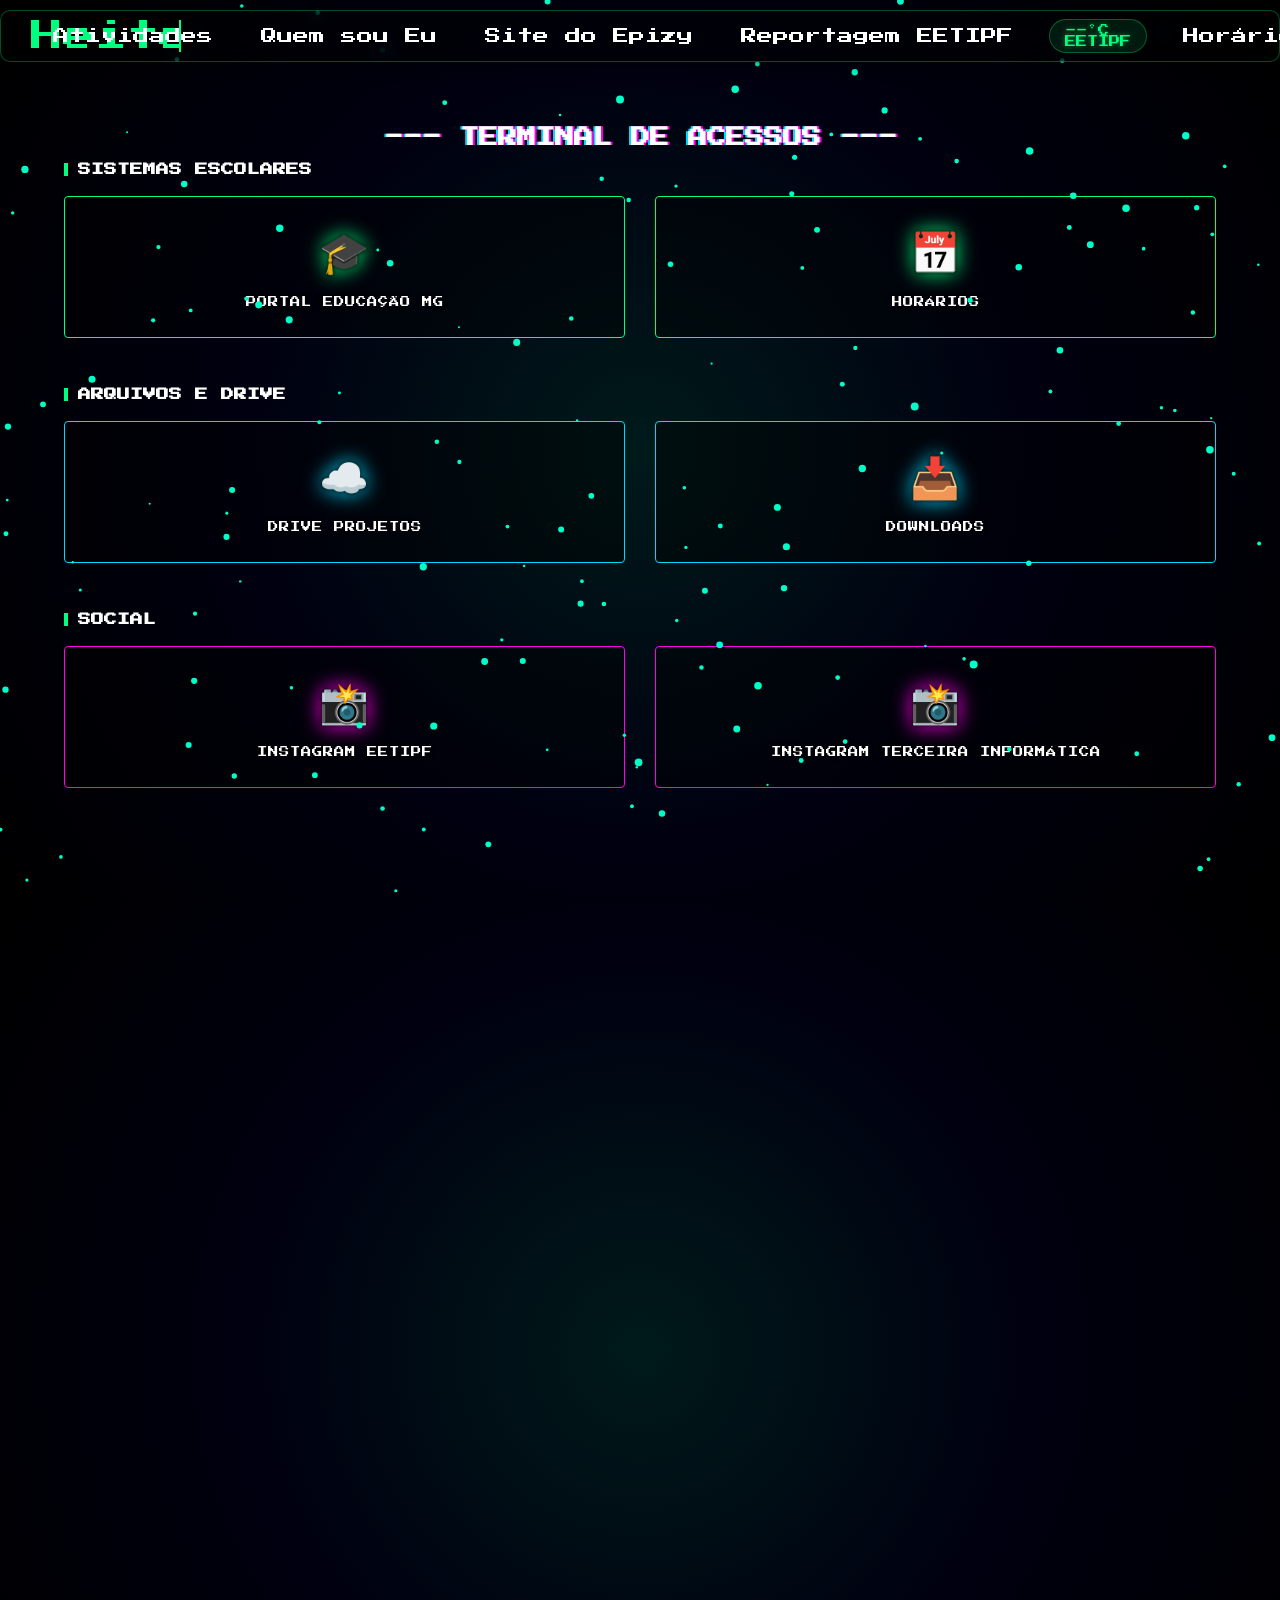
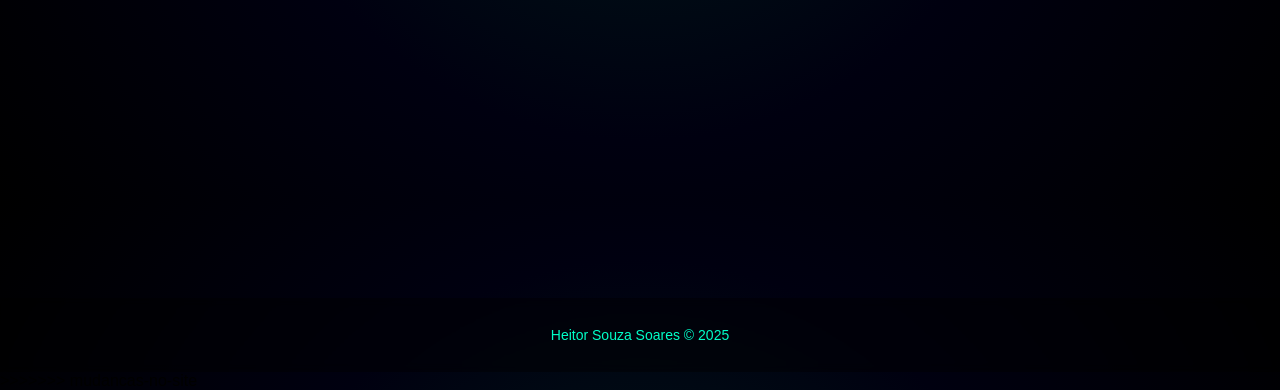
==== commit 2ed47d46: "fix - resolvendo conflitos de merge e atualizando site" ====
--- a/index.html
+++ b/index.html
@@ -1,114 +1,4 @@
-<<<<<<< HEAD
-<!DOCTYPE html>
-<html lang="pt-br">
-
-<head>
-    <!-- Define o tipo do documento e idioma -->
-    <meta charset="UTF-8">
-    <!-- Faz o site ser responsivo em telas menores (celulares/tablets) -->
-    <meta name="viewport" content="width=device-width, initial-scale=1.0">
-
-    <title>HeitorSS</title>
-
-    <!-- Fonte estilo retrô/gamer do Google Fonts -->
-    <link href="https://fonts.googleapis.com/css2?family=Press Start 2P:wght@400;700&display=swap" rel="stylesheet">
-
-    <!-- Configurações do PWA -->
-    <link rel="manifest" href="/manifest.json"> <!-- Arquivo que define ícones, nome e comportamento do app -->
-    <meta name="theme-color" content="#2563eb"> <!-- Cor da barra do navegador em dispositivos móveis -->
-    <link rel="icon" href="icons/icon-192.png"> <!-- Ícone padrão do site -->
-    <link rel="apple-touch-icon" href="icons/icon-512.png"> <!-- Ícone para iOS -->
-
-    <!-- CSS principal do site -->
-    <link rel="stylesheet" href="css/style.css">
-
-    <!-- JS principal do site (defer = carrega depois do HTML) -->
-    <script defer src="js/script.js"></script>
-</head>
-
-<body>
-    <!-- Canvas para o efeito de partículas (fica atrás de tudo visualmente) -->
-    <canvas id="particles"></canvas>
-
-    <!-- ==================== CABEÇALHO ==================== -->
-    <header class="header">
-        <nav class="nav">
-            <!-- Logotipo que volta para a home ou rede social -->
-            <a href="https://www.instagram.com/" class="logo">HeitorSS</a>
-
-            <!-- Botão do menu hambúrguer (para mobile) -->
-            <button class="hamburguer" aria-label="Menu"><span></span></button>
-
-            <!-- Lista de navegação -->
-            <ul class="nav-list">
-                <!-- Menu dropdown para Projetos -->
-                <li class="dropdown">
-                    <a href="#">Atividades</a>
-                    <ul class="dropdown-menu">
-                        <!-- Cada item do dropdown leva a um recurso/projeto -->
-                        <li>
-                            <a href="https://drive.google.com/drive/folders/1LL6l6XoXd9-YVU5_PLewGvvCvMdS0h8O?usp=drive_link"
-                               target="_blank" rel="noopener noreferrer">Html e Css</a>
-                        </li>
-                        <li>
-                            <a href="https://drive.google.com/drive/folders/1zPRLdQ1I1BKVwmNuQ0gTp_elf0p44a7t?usp=drive_link"
-                               target="_blank" rel="noopener noreferrer">Programação Web</a>
-                        </li>
-                        <li>
-                            <a href="https://drive.google.com/drive/folders/12LmqHrkvAjQuMaIHPnSUoVoJ_ao_UeqX?usp=drive_link"
-                               target="_blank" rel="noopener noreferrer">Lógica DP 2</a>
-                        </li>
-                        <li>
-                            <a href="https://drive.google.com/drive/folders/1gd-kmtQkbzxY_TovyuV1MWBOTUQKLWuR?usp=drive_link"
-                               target="_blank" rel="noopener noreferrer">Poo/Java</a>
-                        </li>
-                        <li>
-                            <a href="https://heitorsouzasoares2025.github.io/Jogo-da-Velha/" target="_blank" rel="noopener noreferrer">Jogo da Velha</a>
-                        </li>
-                        <li>
-                            <a href="https://heitorsouzasoares2025.github.io/jogo/" target="_blank" rel="noopener noreferrer">Tiro ao Alvo</a>
-                        </li>
-                    </ul>
-                </li>
-
-                <!-- Outros links de navegação -->
-                <li><a href="https://heitorsouzasoares2025.github.io/Portifolio/" target="_blank" rel="noopener noreferrer">Quem sou Eu</a></li>
-                <li><a href="https://alisonfdn.epizy.com/" target="_blank" rel="noopener noreferrer">Site do Epizy</a></li>
-                <li><a href="https://noticias.r7.com/minas-gerais/balanco-geral-mg/video/profissoes-do-futuro-oferta-por-ensino-medio-integrado-a-educacao-profissional-cresce-em-mg-25082025/"
-                       target="_blank" rel="noopener noreferrer">Reportagem EETIPF</a></li>
-                <li><a href="https://heitorsouzasoares2025.github.io/site-horarios/"
-                       target="_blank" rel="noopener noreferrer">Horário EETIPF</a></li>
-                <li><a href="mailto:heitorinformaticasala09@gmail.com" target="_blank">Contato</a></li>
-            </ul>
-        </nav>
-    </header>
-
-    <!-- Área principal (vazia, pode ser preenchida futuramente) -->
-    <main></main>
-
-    <!-- ==================== RODAPÉ ==================== -->
-    <footer>
-        <p>Heitor Souza Soares © 2025</p>
-    </footer>
-
-    <!-- ==================== SERVICE WORKER ==================== -->
-    <!-- Código para registrar o Service Worker (necessário para PWA funcionar offline) -->
-    <script>
-        if ('serviceWorker' in navigator) {
-            navigator.serviceWorker.register('sw.js') // arquivo do service worker
-                .then(() => console.log('Service Worker registrado!'))
-                .catch(err => console.error('Erro ao registrar SW:', err));
-        }
-    </script>
-    
-</body>
-</html>
-
-
-
-
-
-=======
+
 <!DOCTYPE html>
 <html lang="pt-br">
 
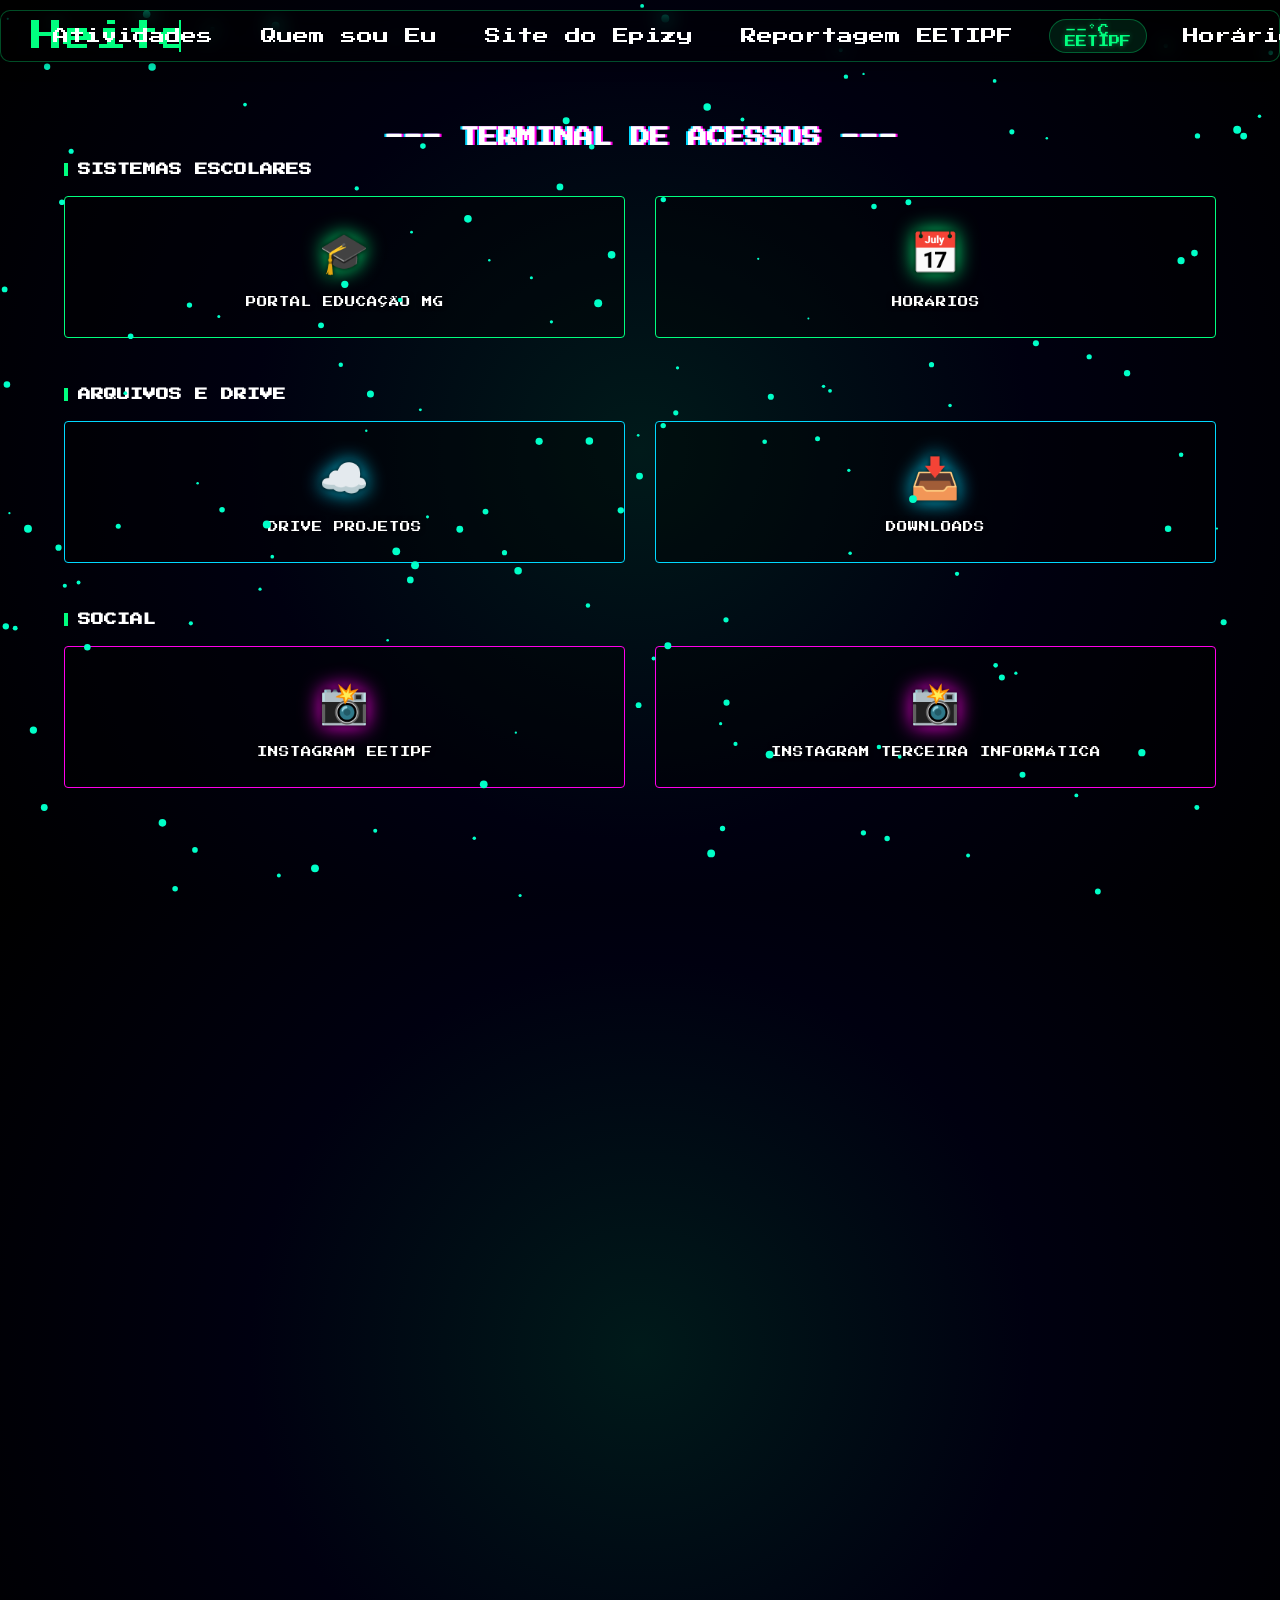
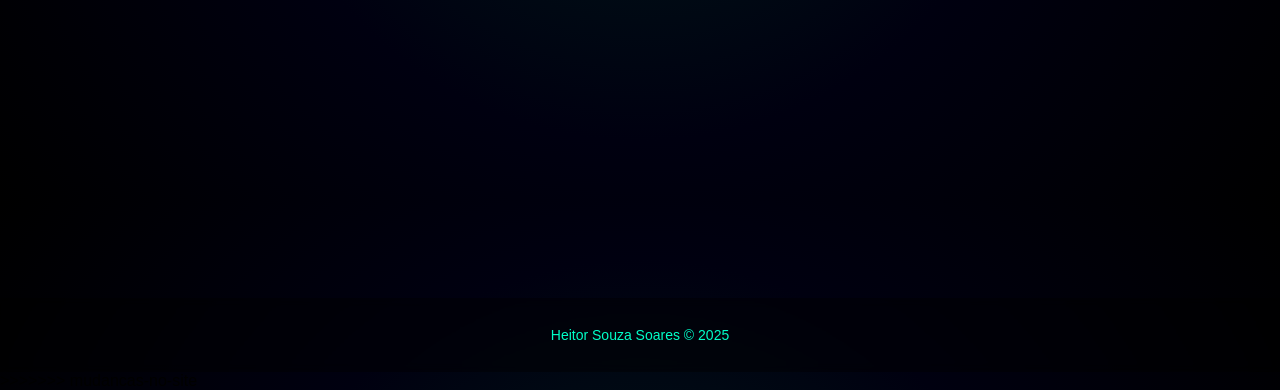
==== commit f45c168e: "Update index.html" ====
--- a/index.html
+++ b/index.html
@@ -62,6 +62,11 @@
                         <li>
                             <a href="https://drive.google.com/drive/folders/1gd-kmtQkbzxY_TovyuV1MWBOTUQKLWuR?usp=drive_link"
                                 target="_blank" rel="noopener noreferrer">Poo/Java</a>
+                        </li>
+
+                        <li>
+                            <a href=""
+                                target="_blank" rel="noopener noreferrer">Formulário PHP</a>
                         </li>
 
                         <a href="downloads.html" class="link-card neon-azul">
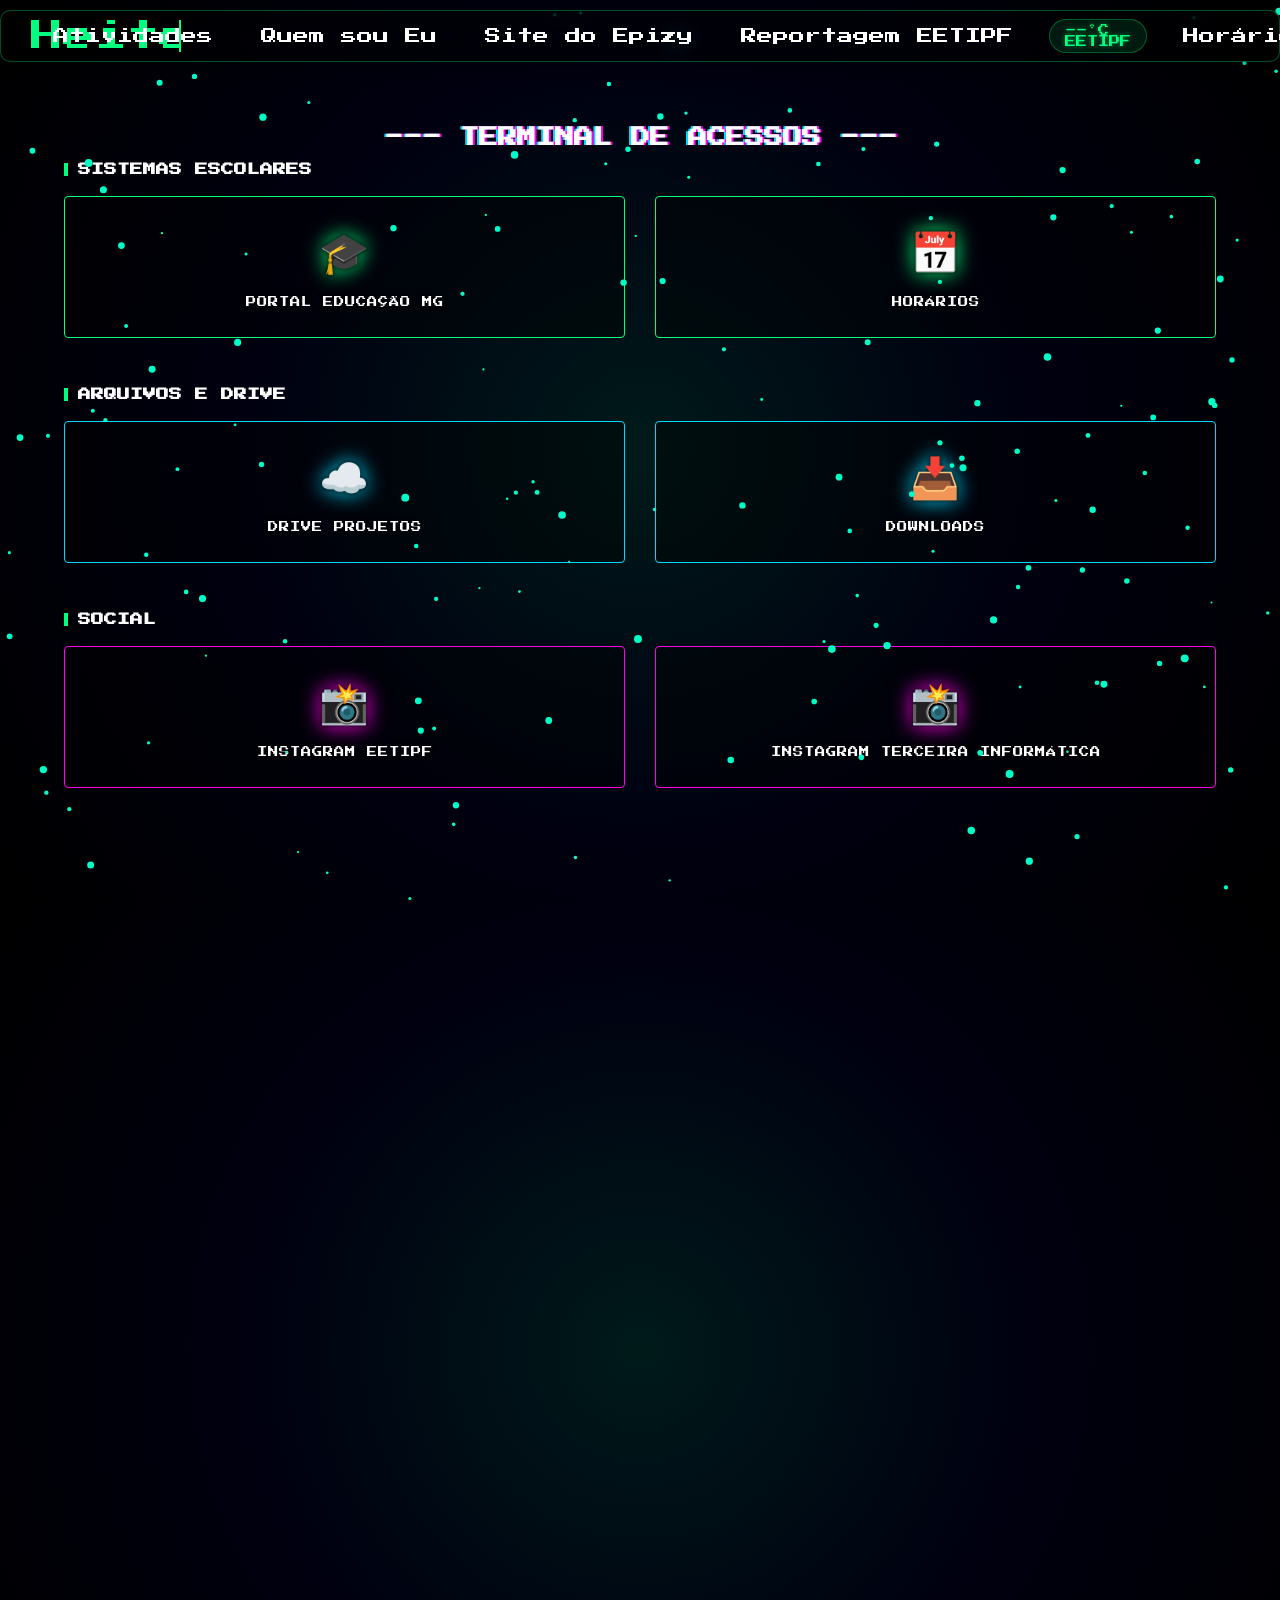
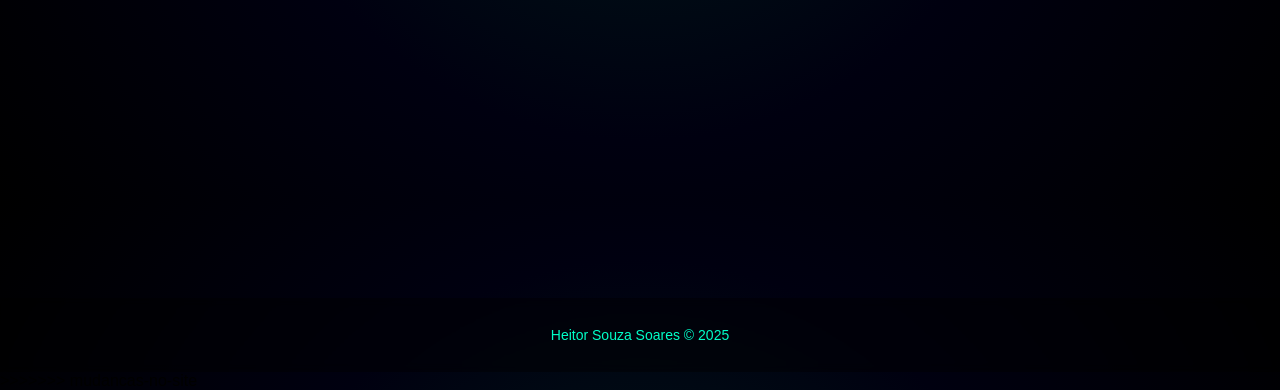
==== commit 17949ae6: "Update index.html" ====
--- a/index.html
+++ b/index.html
@@ -65,7 +65,7 @@
                         </li>
 
                         <li>
-                            <a href=""
+                            <a href="http://formularioss-php.rf.gd/"
                                 target="_blank" rel="noopener noreferrer">Formulário PHP</a>
                         </li>
 
